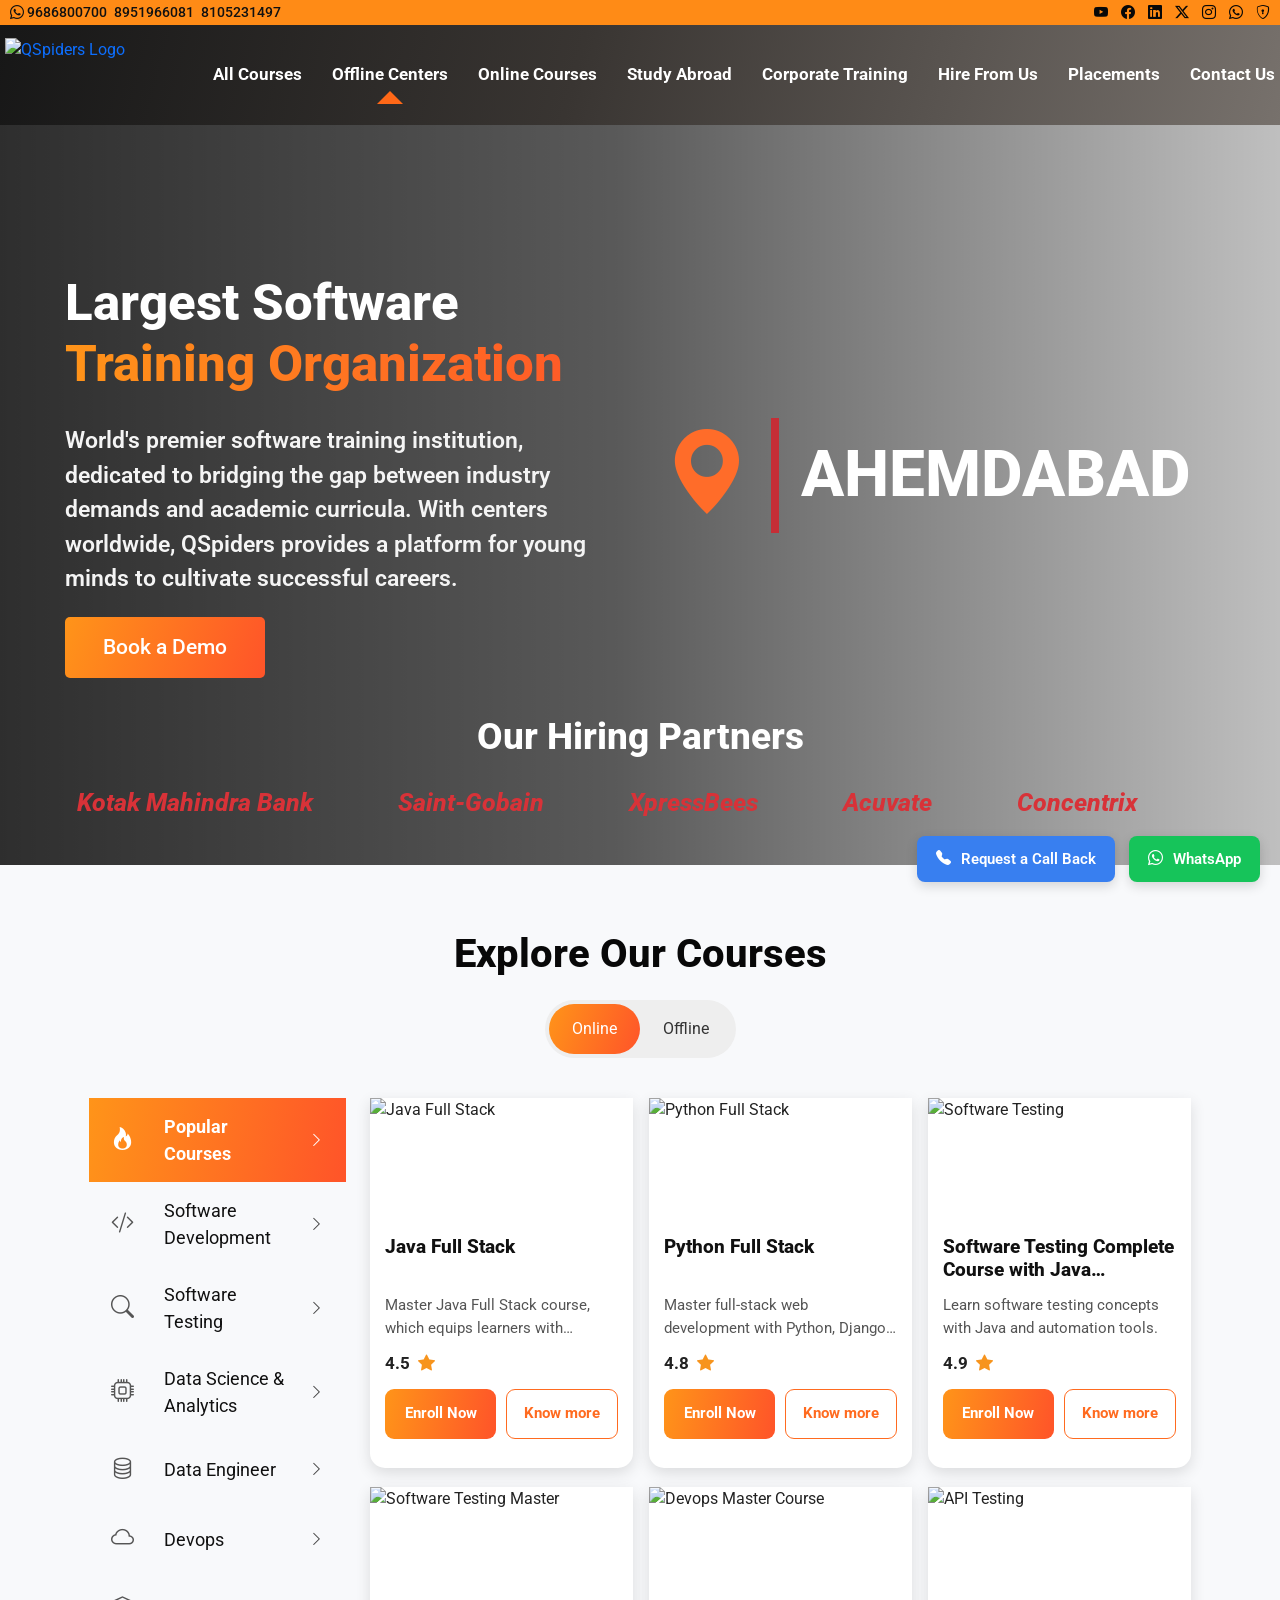
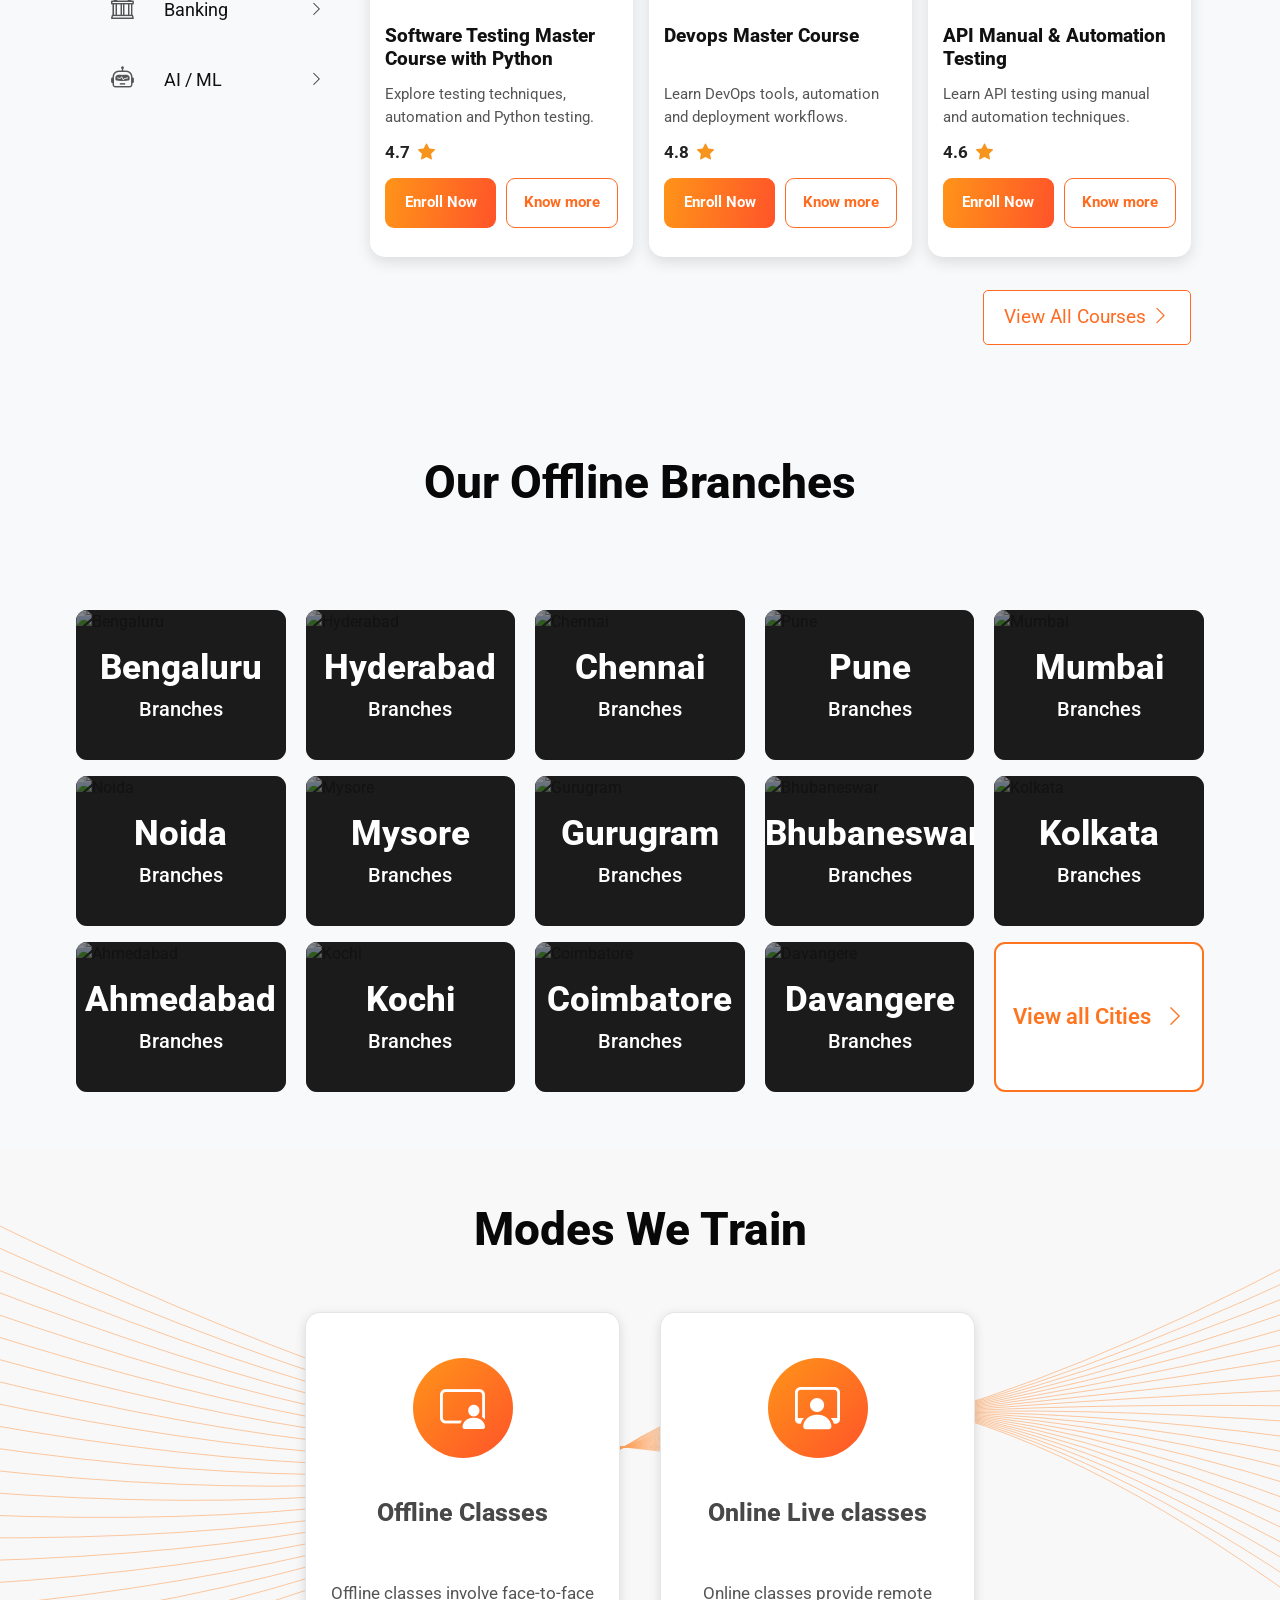
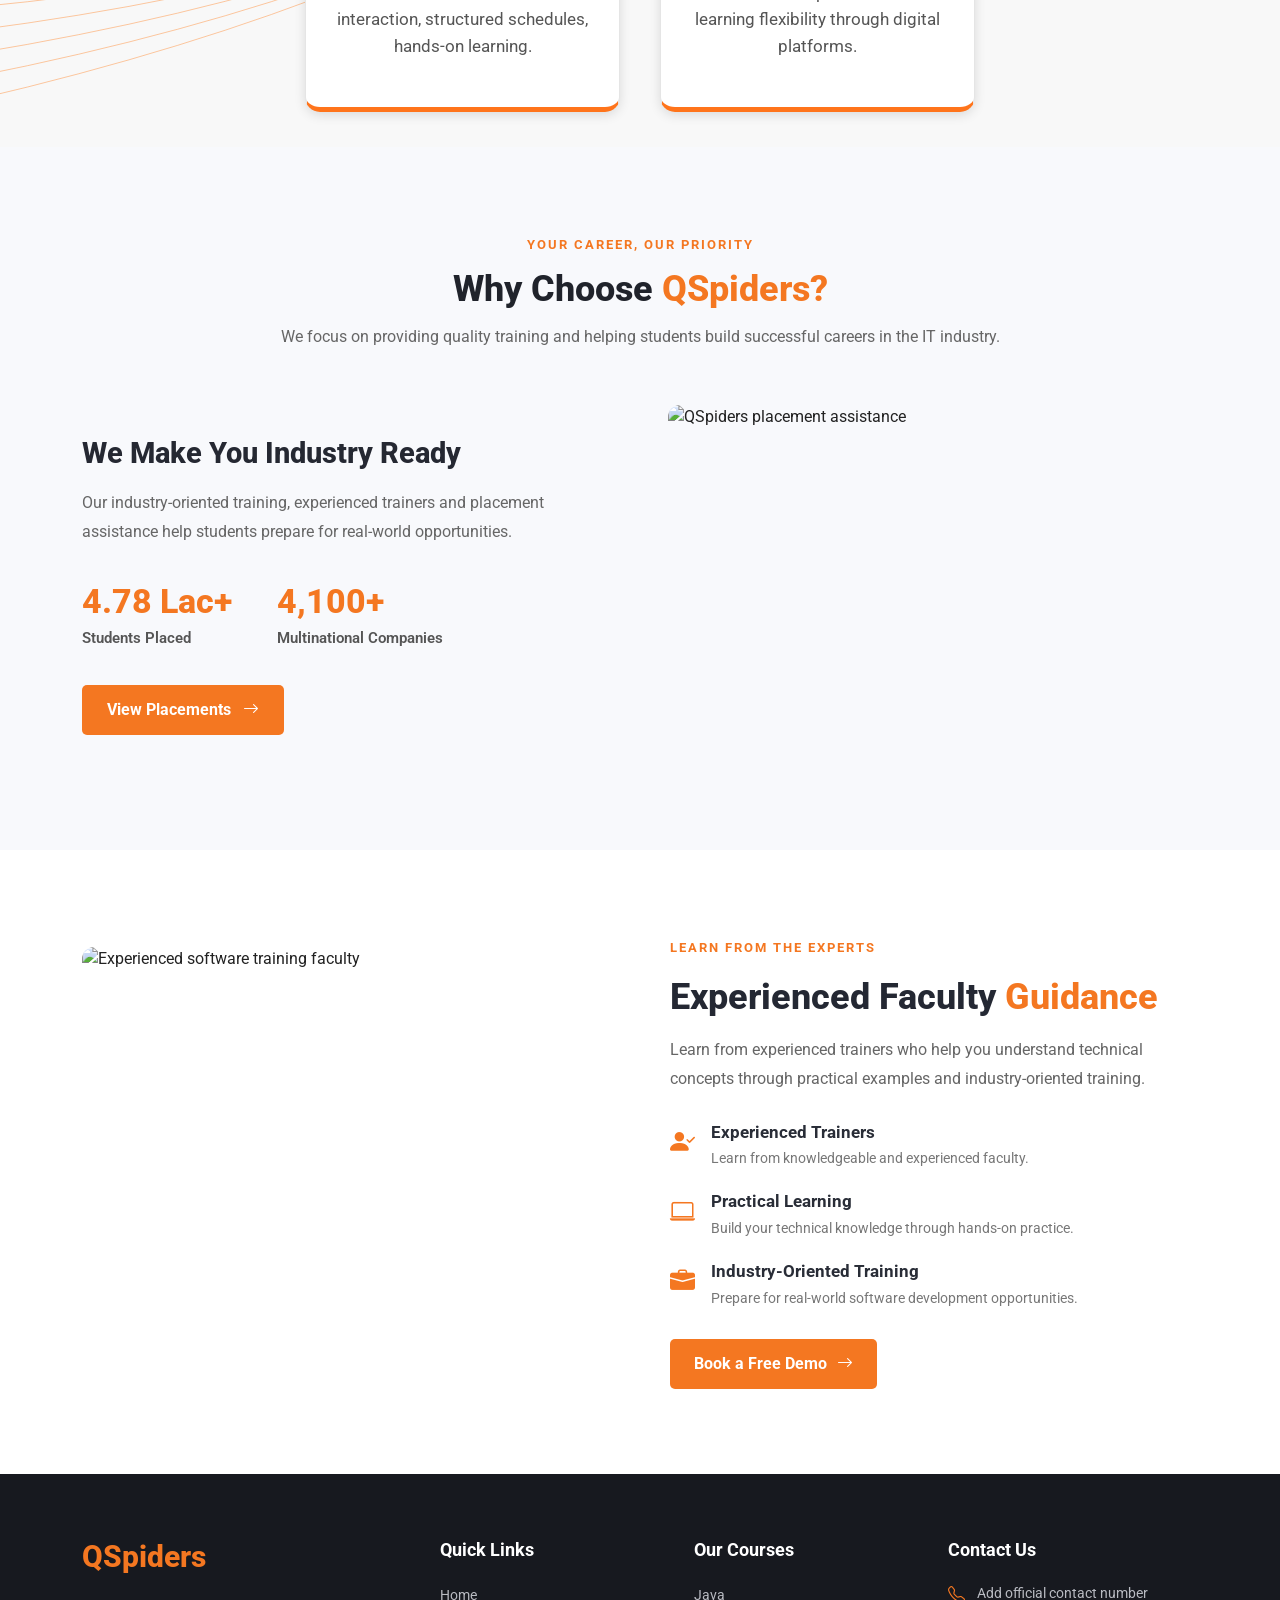
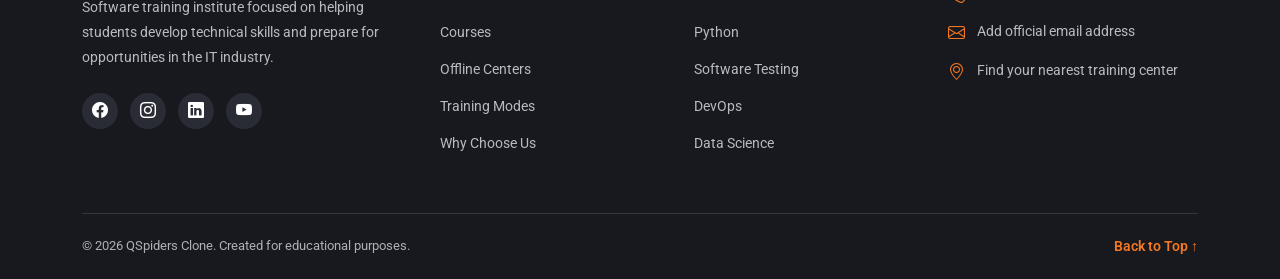
==== index.html @ 2f48044c "initial commit" ====
<!DOCTYPE html>
<html lang="en">

<head>
    <meta charset="UTF-8">
    <meta name="viewport" content="width=device-width, initial-scale=1.0">

    <title>QSpiders - IT Training</title>

    <!-- Bootstrap 5 -->
    <link href="https://cdn.jsdelivr.net/npm/bootstrap@5.3.3/dist/css/bootstrap.min.css"
          rel="stylesheet">

    <!-- Bootstrap Icons -->
    <link href="https://cdn.jsdelivr.net/npm/bootstrap-icons@1.11.3/font/bootstrap-icons.min.css"
          rel="stylesheet">
    
    <!-- Google Font -->
    <link rel="preconnect" href="https://fonts.googleapis.com">
    <link rel="preconnect" href="https://fonts.gstatic.com" crossorigin>
    <link href="https://fonts.googleapis.com/css2?family=Roboto:wght@300;400;500;600;700;800&display=swap"
          rel="stylesheet">

    <!-- Custom CSS -->
    <link rel="stylesheet" href="css/style.css">
    <link rel="stylesheet" href="css/header.css">
    <link rel="stylesheet" href="css/hero.css">
    <link rel="stylesheet" href="css/courses.css">
    <link rel="stylesheet" href="css/branches.css">
    <link rel="stylesheet" href="css/modes.css">
    <link rel="stylesheet" href="css/why-choose.css">
    <link rel="stylesheet" href="css/faculty.css">
    <link rel="stylesheet" href="css/footer.css">
</head>

<body>


<!-- =============== HEADER START =============== -->

<header class="main-header">

    <!-- TOP ORANGE BAR -->
    <div class="top-contact-bar">
        <div class="topbar-inner">

            <!-- Phone Numbers: Left -->
            <div class="contact-links">

                <a href="https://wa.me/919686800700">
                    <i class="bi bi-whatsapp"></i> 9686800700
                </a>

                <a href="https://wa.me/918951966081">
                    8951966081
                </a>

                <a href="https://wa.me/918105231497">
                    8105231497
                </a>

            </div>

            <!-- Social Icons: Right -->
            <div class="social-links">

                <a href="#" aria-label="YouTube"><i class="bi bi-youtube"></i></a>
                <a href="#" aria-label="Facebook"><i class="bi bi-facebook"></i></a>
                <a href="#" aria-label="LinkedIn"><i class="bi bi-linkedin"></i></a>
                <a href="#" aria-label="X"><i class="bi bi-twitter-x"></i></a>
                <a href="#" aria-label="Instagram"><i class="bi bi-instagram"></i></a>
                <a href="#" aria-label="WhatsApp"><i class="bi bi-whatsapp"></i></a>
                <a href="#" aria-label="Security"><i class="bi bi-shield-lock"></i></a>

            </div>

        </div>
    </div>


    <!-- MAIN NAVIGATION -->
    <nav class="main-navigation">

        <div class="nav-inner">

            <!-- Original logo asset -->
            <a href="index.html" class="logo">
                <img src="assets/images/qspiders-logo.png"
                     alt="QSpiders Logo">
            </a>

            <!-- Navigation -->
            <ul class="nav-menu">

                <li><a href="#courses">All Courses</a></li>

                <li class="active">
                    <a href="#offline-centers">Offline Centers</a>
                </li>

                <li><a href="#online-courses">Online Courses</a></li>

                <li><a href="#study-abroad">Study Abroad</a></li>

                <li><a href="#corporate-training">Corporate Training</a></li>

                <li><a href="#hire-from-us">Hire From Us</a></li>

                <li><a href="#placements">Placements</a></li>

                <li><a href="#contact">Contact Us</a></li>

            </ul>

        </div>

    </nav>

</header>

<!-- =============== HEADER END =============== -->


<!-- ================= HERO SECTION START ================= -->

<section class="hero-section">

    <div class="hero-overlay"></div>

    <div class="container-fluid hero-container">

        <div class="row align-items-center hero-content">

            <!-- LEFT SIDE CONTENT -->
            <div class="col-lg-6 hero-text">

                <h1>
                    Largest Software
                    <span>Training Organization</span>
                </h1>

                <p>
                    World's premier software training institution,
                    dedicated to bridging the gap between industry
                    demands and academic curricula. With centers
                    worldwide, QSpiders provides a platform for
                    young minds to cultivate successful careers.
                </p>

                <button class="demo-btn"
                        data-bs-toggle="modal"
                        data-bs-target="#demoModal">
                    Book a Demo
                </button>

            </div>

            <!-- RIGHT SIDE LOCATION TITLE -->
            <div class="col-lg-6 hero-location">

                <div class="location-title">
                    <span class="location-pin">
                        <i class="bi bi-geo-alt-fill"></i>
                    </span>

                    <span class="location-divider"></span>

                    <h2>AHEMDABAD</h2>
                </div>

            </div>

        </div>

        <!-- HIRING PARTNERS -->
        <div class="hiring-partners">

            <h2>Our Hiring Partners</h2>

            <div class="partner-slider">

                <div class="partner-track">

                    <span>Kotak Mahindra Bank</span>
                    <span>Saint-Gobain</span>
                    <span>XpressBees</span>
                    <span>Acuvate</span>
                    <span>Concentrix</span>
                    <span>Epsilon</span>

                    <!-- Duplicate for continuous scrolling -->
                    <span>Kotak Mahindra Bank</span>
                    <span>Saint-Gobain</span>
                    <span>XpressBees</span>
                    <span>Acuvate</span>
                    <span>Concentrix</span>
                    <span>Epsilon</span>

                </div>

            </div>

        </div>

    </div>

</section>

<!-- ================= HERO SECTION END ================= -->

<!-- ======================================
     EXPLORE OUR COURSES SECTION
====================================== -->

<section class="courses-section" id="courses">

    <div class="container-fluid">

        <!-- SECTION HEADING -->

        <div class="courses-heading">
            <h2>Explore Our Courses</h2>

            <!-- ONLINE / OFFLINE TOGGLE -->

            <div class="course-toggle">

                <button class="toggle-btn active"
                        data-mode="online">
                    Online
                </button>

                <button class="toggle-btn"
                        data-mode="offline">
                    Offline
                </button>

            </div>
        </div>


        <!-- COURSE CONTENT -->

        <div class="row course-layout">

            <!-- LEFT CATEGORY SIDEBAR -->

            <div class="col-lg-3 col-md-4">

                <div class="course-sidebar">

                    <button class="category-btn active"
                            data-category="popular">
                        <i class="bi bi-fire"></i>
                        <span>Popular Courses</span>
                        <i class="bi bi-chevron-right"></i>
                    </button>

                    <button class="category-btn"
                            data-category="development">
                        <i class="bi bi-code-slash"></i>
                        <span>Software Development</span>
                        <i class="bi bi-chevron-right"></i>
                    </button>

                    <button class="category-btn"
                            data-category="testing">
                        <i class="bi bi-search"></i>
                        <span>Software Testing</span>
                        <i class="bi bi-chevron-right"></i>
                    </button>

                    <button class="category-btn"
                            data-category="data">
                        <i class="bi bi-cpu"></i>
                        <span>Data Science & Analytics</span>
                        <i class="bi bi-chevron-right"></i>
                    </button>

                    <button class="category-btn"
                            data-category="engineering">
                        <i class="bi bi-database"></i>
                        <span>Data Engineer</span>
                        <i class="bi bi-chevron-right"></i>
                    </button>

                    <button class="category-btn"
                            data-category="devops">
                        <i class="bi bi-cloud"></i>
                        <span>Devops</span>
                        <i class="bi bi-chevron-right"></i>
                    </button>

                    <button class="category-btn"
                            data-category="banking">
                        <i class="bi bi-bank"></i>
                        <span>Banking</span>
                        <i class="bi bi-chevron-right"></i>
                    </button>

                    <button class="category-btn"
                            data-category="ai">
                        <i class="bi bi-robot"></i>
                        <span>AI / ML</span>
                        <i class="bi bi-chevron-right"></i>
                    </button>

                </div>

            </div>


            <!-- RIGHT COURSE CARDS -->

            <div class="col-lg-9 col-md-8">

                <div class="row g-3" id="courseContainer">


                    <!-- COURSE 1 -->

                    <div class="col-xl-4 col-md-6 course-item"
                         data-category="popular development">

                        <div class="course-card">

                            <img src="assets/images/courses/java.jpg"
                                 alt="Java Full Stack">

                            <div class="course-card-body">

                                <h5>Java Full Stack</h5>

                                <p>
                                    Master Java Full Stack course,
                                    which equips learners with
                                    essential development skills.
                                </p>

                                <div class="course-rating">
                                    4.5 <i class="bi bi-star-fill"></i>
                                </div>

                                <div class="course-actions">

                                    <button class="enroll-btn"
                                            data-course="Java Full Stack">
                                        Enroll Now
                                    </button>

                                    <button class="know-btn"
                                            data-course="Java Full Stack">
                                        Know more
                                    </button>

                                </div>

                            </div>

                        </div>

                    </div>


                    <!-- COURSE 2 -->

                    <div class="col-xl-4 col-md-6 course-item"
                         data-category="popular development data">

                        <div class="course-card">

                            <img src="assets/images/courses/python.jpg"
                                 alt="Python Full Stack">

                            <div class="course-card-body">

                                <h5>Python Full Stack</h5>

                                <p>
                                    Master full-stack web development
                                    with Python, Django and modern tools.
                                </p>

                                <div class="course-rating">
                                    4.8 <i class="bi bi-star-fill"></i>
                                </div>

                                <div class="course-actions">

                                    <button class="enroll-btn"
                                            data-course="Python Full Stack">
                                        Enroll Now
                                    </button>

                                    <button class="know-btn"
                                            data-course="Python Full Stack">
                                        Know more
                                    </button>

                                </div>

                            </div>

                        </div>

                    </div>


                    <!-- COURSE 3 -->

                    <div class="col-xl-4 col-md-6 course-item"
                         data-category="popular testing">

                        <div class="course-card">

                            <img src="assets/images/courses/testing.jpg"
                                 alt="Software Testing">

                            <div class="course-card-body">

                                <h5>Software Testing Complete Course with Java Selenium</h5>

                                <p>
                                    Learn software testing concepts
                                    with Java and automation tools.
                                </p>

                                <div class="course-rating">
                                    4.9 <i class="bi bi-star-fill"></i>
                                </div>

                                <div class="course-actions">

                                    <button class="enroll-btn"
                                            data-course="Software Testing">
                                        Enroll Now
                                    </button>

                                    <button class="know-btn"
                                            data-course="Software Testing">
                                        Know more
                                    </button>

                                </div>

                                <div class="no-courses" id="noCourses">
                                No courses available in this category yet.
                                </div>

                            </div>

                        </div>

                    </div>


                    <!-- COURSE 4 -->

                    <div class="col-xl-4 col-md-6 course-item"
                         data-category="popular testing">

                        <div class="course-card">

                            <img src="assets/images/courses/testing-python.jpg"
                                 alt="Software Testing Master">

                            <div class="course-card-body">

                                <h5>Software Testing Master Course with Python</h5>

                                <p>
                                    Explore testing techniques,
                                    automation and Python testing.
                                </p>

                                <div class="course-rating">
                                    4.7 <i class="bi bi-star-fill"></i>
                                </div>

                                <div class="course-actions">

                                    <button class="enroll-btn"
                                            data-course="Software Testing Master">
                                        Enroll Now
                                    </button>

                                    <button class="know-btn"
                                            data-course="Software Testing Master">
                                        Know more
                                    </button>

                                </div>

                            </div>

                        </div>

                    </div>


                    <!-- COURSE 5 -->

                    <div class="col-xl-4 col-md-6 course-item"
                         data-category="popular devops engineering">

                        <div class="course-card">

                            <img src="assets/images/courses/devops.jpg"
                                 alt="Devops Master Course">

                            <div class="course-card-body">

                                <h5>Devops Master Course</h5>

                                <p>
                                    Learn DevOps tools, automation
                                    and deployment workflows.
                                </p>

                                <div class="course-rating">
                                    4.8 <i class="bi bi-star-fill"></i>
                                </div>

                                <div class="course-actions">

                                    <button class="enroll-btn"
                                            data-course="Devops Master Course">
                                        Enroll Now
                                    </button>

                                    <button class="know-btn"
                                            data-course="Devops Master Course">
                                        Know more
                                    </button>

                                </div>

                            </div>

                        </div>

                    </div>


                    <!-- COURSE 6 -->

                    <div class="col-xl-4 col-md-6 course-item"
                         data-category="popular testing development">

                        <div class="course-card">

                            <img src="assets/images/courses/api-testing.jpg"
                                 alt="API Testing">

                            <div class="course-card-body">

                                <h5>API Manual & Automation Testing</h5>

                                <p>
                                    Learn API testing using manual
                                    and automation techniques.
                                </p>

                                <div class="course-rating">
                                    4.6 <i class="bi bi-star-fill"></i>
                                </div>

                                <div class="course-actions">

                                    <button class="enroll-btn"
                                            data-course="API Testing">
                                        Enroll Now
                                    </button>

                                    <button class="know-btn"
                                            data-course="API Testing">
                                        Know more
                                    </button>

                                </div>

                            </div>

                        </div>

                    </div>


                </div>

            </div>

        </div>


        <!-- VIEW ALL COURSES -->

        <div class="view-courses">

            <button id="viewAllCourses">
                View All Courses
                <i class="bi bi-chevron-right"></i>
            </button>

        </div>

    </div>

</section>

<!-- COURSE DETAILS MODAL -->

<div class="modal fade" id="courseDetailsModal"
     tabindex="-1" aria-hidden="true">

    <div class="modal-dialog modal-dialog-centered">

        <div class="modal-content">

            <div class="modal-header">

                <h5 class="modal-title" id="courseModalTitle">
                    Course Details
                </h5>

                <button type="button" class="btn-close"
                        data-bs-dismiss="modal">
                </button>

            </div>

            <div class="modal-body">

                <p id="courseModalDescription"></p>

                <button class="enroll-btn w-100"
                        id="modalEnrollBtn">
                    Enroll Now
                </button>

            </div>

        </div>

    </div>

</div>


<!-- ======================================
     PHASE 4 - OFFLINE BRANCHES
====================================== -->

<section class="branches-section" id="branches">

    <div class="container-fluid">

        <!-- SECTION TITLE -->

        <div class="branches-heading">
            <h2>Our Offline Branches</h2>
        </div>


        <!-- CITY CARDS -->

        <div class="branches-grid" id="branchesGrid">


            <!-- BENGALURU -->

            <div class="branch-card">
                <img src="assets/images/cities/bengaluru.jpg"
                     alt="Bengaluru">
                <div class="branch-overlay">
                    <h3>Bengaluru</h3>
                    <p>Branches</p>
                </div>
            </div>


            <!-- HYDERABAD -->

            <div class="branch-card">
                <img src="assets/images/cities/hyderabad.jpg"
                     alt="Hyderabad">
                <div class="branch-overlay">
                    <h3>Hyderabad</h3>
                    <p>Branches</p>
                </div>
            </div>


            <!-- CHENNAI -->

            <div class="branch-card">
                <img src="assets/images/cities/chennai.jpg"
                     alt="Chennai">
                <div class="branch-overlay">
                    <h3>Chennai</h3>
                    <p>Branches</p>
                </div>
            </div>


            <!-- PUNE -->

            <div class="branch-card">
                <img src="assets/images/cities/pune.jpg"
                     alt="Pune">
                <div class="branch-overlay">
                    <h3>Pune</h3>
                    <p>Branches</p>
                </div>
            </div>


            <!-- MUMBAI -->

            <div class="branch-card">
                <img src="assets/images/cities/mumbai.jpg"
                     alt="Mumbai">
                <div class="branch-overlay">
                    <h3>Mumbai</h3>
                    <p>Branches</p>
                </div>
            </div>


            <!-- NOIDA -->

            <div class="branch-card">
                <img src="assets/images/cities/noida.jpg"
                     alt="Noida">
                <div class="branch-overlay">
                    <h3>Noida</h3>
                    <p>Branches</p>
                </div>
            </div>


            <!-- MYSORE -->

            <div class="branch-card">
                <img src="assets/images/cities/mysore.jpg"
                     alt="Mysore">
                <div class="branch-overlay">
                    <h3>Mysore</h3>
                    <p>Branches</p>
                </div>
            </div>


            <!-- GURUGRAM -->

            <div class="branch-card">
                <img src="assets/images/cities/gurugram.jpg"
                     alt="Gurugram">
                <div class="branch-overlay">
                    <h3>Gurugram</h3>
                    <p>Branches</p>
                </div>
            </div>


            <!-- BHUBANESWAR -->

            <div class="branch-card">
                <img src="assets/images/cities/bhubaneswar.jpg"
                     alt="Bhubaneswar">
                <div class="branch-overlay">
                    <h3>Bhubaneswar</h3>
                    <p>Branches</p>
                </div>
            </div>


            <!-- KOLKATA -->

            <div class="branch-card">
                <img src="assets/images/cities/kolkata.jpg"
                     alt="Kolkata">
                <div class="branch-overlay">
                    <h3>Kolkata</h3>
                    <p>Branches</p>
                </div>
            </div>


            <!-- AHMEDABAD -->

            <div class="branch-card">
                <img src="assets/images/cities/ahmedabad.jpg"
                     alt="Ahmedabad">
                <div class="branch-overlay">
                    <h3>Ahmedabad</h3>
                    <p>Branches</p>
                </div>
            </div>


            <!-- KOCHI -->

            <div class="branch-card">
                <img src="assets/images/cities/kochi.jpg"
                     alt="Kochi">
                <div class="branch-overlay">
                    <h3>Kochi</h3>
                    <p>Branches</p>
                </div>
            </div>


            <!-- COIMBATORE -->

            <div class="branch-card">
                <img src="assets/images/cities/coimbatore.jpg"
                     alt="Coimbatore">
                <div class="branch-overlay">
                    <h3>Coimbatore</h3>
                    <p>Branches</p>
                </div>
            </div>


            <!-- DAVANGERE -->

            <div class="branch-card">
                <img src="assets/images/cities/davangere.jpg"
                     alt="Davangere">
                <div class="branch-overlay">
                    <h3>Davangere</h3>
                    <p>Branches</p>
                </div>
            </div>


            <!-- VIEW ALL CITIES -->

            <div class="view-city-card" id="viewCities">

                <span>
                    View all Cities
                    <i class="bi bi-chevron-right"></i>
                </span>

            </div>


        </div>

    </div>

</section>

<!-- CITY DIRECTORY MODAL -->

<div class="modal fade" id="cityModal" tabindex="-1"
     aria-hidden="true">

    <div class="modal-dialog modal-dialog-centered">

        <div class="modal-content">

            <div class="modal-header">

                <h5 class="modal-title" id="cityModalTitle">
                    Offline Branches
                </h5>

                <button type="button" class="btn-close"
                        data-bs-dismiss="modal">
                </button>

            </div>

            <div class="modal-body">

                <p id="cityModalDescription">
                    Explore our offline training branches.
                </p>

                <p class="text-muted small">
                    Contact our team for branch addresses,
                    available courses and batch timings.
                </p>

                <button class="btn btn-warning text-white w-100"
                        data-bs-dismiss="modal">
                    Close
                </button>

            </div>

        </div>

    </div>

</div>


<!-- ======================================
     PHASE 5 - MODES WE TRAIN
====================================== -->

<section class="modes-section" id="training-modes">

    <!-- DECORATIVE WAVE BACKGROUND -->

    <div class="modes-wave"></div>

    <div class="container">

        <!-- SECTION HEADING -->

        <div class="modes-heading">
            <h2>Modes We Train</h2>
        </div>


        <!-- TRAINING MODE CARDS -->

        <div class="modes-container">


            <!-- OFFLINE CLASSES -->

            <div class="mode-card">

                <div class="mode-icon">

                    <i class="bi bi-person-video3"></i>

                </div>

                <h3>Offline Classes</h3>

                <p>
                    Offline classes involve face-to-face
                    interaction, structured schedules,
                    hands-on learning.
                </p>

            </div>


            <!-- ONLINE LIVE CLASSES -->

            <div class="mode-card">

                <div class="mode-icon">

                    <i class="bi bi-person-workspace"></i>

                </div>

                <h3>Online Live classes</h3>

                <p>
                    Online classes provide remote learning
                    flexibility through digital platforms.
                </p>

            </div>


        </div>

    </div>

</section>


<!-- PHASE 6: WHY CHOOSE QSPIDERS -->
<section class="why-choose-section" id="why-choose">

    <div class="container">

        <div class="why-choose-heading">
            <span class="section-subtitle">YOUR CAREER, OUR PRIORITY</span>
            <h2>Why Choose <span>QSpiders?</span></h2>
            <p>
                We focus on providing quality training and helping students
                build successful careers in the IT industry.
            </p>
        </div>

        <div class="why-choose-content">

            <!-- Left Side: Placement Information -->
            <div class="placement-info">

                <h3>We Make You Industry Ready</h3>

                <p>
                    Our industry-oriented training, experienced trainers
                    and placement assistance help students prepare for
                    real-world opportunities.
                </p>

                <div class="placement-stats">

                    <div class="stat-box">
                        <h2>4.78 Lac+</h2>
                        <p>Students Placed</p>
                    </div>

                    <div class="stat-box">
                        <h2>4,100+</h2>
                        <p>Multinational Companies</p>
                    </div>

                </div>

                <a href="#placements" class="placement-btn">
                    View Placements
                    <i class="bi bi-arrow-right"></i>
                </a>

            </div>

            <!-- Right Side: Image -->
            <div class="placement-image">
                <img
                    src="assets/images/placement-assistance.jpg"
                    alt="QSpiders placement assistance"
                >
            </div>

        </div>

    </div>

</section>


<!-- PHASE 7: EXPERIENCED FACULTY GUIDANCE -->
<section class="faculty-section" id="faculty">

    <div class="container">

        <div class="faculty-content">

            <div class="faculty-image">
                <img
                    src="assets/images/experienced-faculty.jpg"
                    alt="Experienced software training faculty"
                >
            </div>

            <div class="faculty-info">

                <span class="faculty-subtitle">
                    LEARN FROM THE EXPERTS
                </span>

                <h2>
                    Experienced Faculty
                    <span>Guidance</span>
                </h2>

                <p>
                    Learn from experienced trainers who help you
                    understand technical concepts through practical
                    examples and industry-oriented training.
                </p>

                <div class="faculty-features">

                    <div class="faculty-feature">
                        <i class="bi bi-person-check-fill"></i>
                        <div>
                            <h4>Experienced Trainers</h4>
                            <p>Learn from knowledgeable and experienced faculty.</p>
                        </div>
                    </div>

                    <div class="faculty-feature">
                        <i class="bi bi-laptop"></i>
                        <div>
                            <h4>Practical Learning</h4>
                            <p>Build your technical knowledge through hands-on practice.</p>
                        </div>
                    </div>

                    <div class="faculty-feature">
                        <i class="bi bi-briefcase-fill"></i>
                        <div>
                            <h4>Industry-Oriented Training</h4>
                            <p>Prepare for real-world software development opportunities.</p>
                        </div>
                    </div>

                </div>

                <a href="#demoModal"
                   class="faculty-btn"
                   data-bs-toggle="modal">
                    Book a Free Demo
                    <i class="bi bi-arrow-right"></i>
                </a>

            </div>

        </div>

    </div>

</section>



<!-- FLOATING CONTACT BUTTONS -->

<div class="floating-contact">

    <button class="callback-btn"
            data-bs-toggle="modal"
            data-bs-target="#demoModal">

        <i class="bi bi-telephone-fill"></i>
        Request a Call Back

    </button>

    <a href="https://wa.me/919686800700"
       target="_blank"
       class="whatsapp-btn">

        <i class="bi bi-whatsapp"></i>
        WhatsApp

    </a>

</div>

<!-- DEMO MODAL -->

<div class="modal fade" id="demoModal" tabindex="-1"
     aria-labelledby="demoModalLabel" aria-hidden="true">

    <div class="modal-dialog modal-dialog-centered">

        <div class="modal-content">

            <div class="modal-header">
                <h5 class="modal-title" id="demoModalLabel">
                    Book a Demo
                </h5>

                <button type="button" class="btn-close"
                        data-bs-dismiss="modal"></button>
            </div>

            <div class="modal-body">

                <form id="demoForm">

                    <input type="text"
                           class="form-control mb-3"
                           placeholder="Enter your name"
                           required>

                    <input type="tel"
                           class="form-control mb-3"
                           placeholder="Enter mobile number"
                           pattern="[6-9][0-9]{9}"
                           required>

                    <input type="email"
                           class="form-control mb-3"
                           placeholder="Enter email address"
                           required>

                    <select class="form-select mb-3" required>
                        <option value="">Select a course</option>
                        <option>Java Full Stack</option>
                        <option>Python Full Stack</option>
                        <option>Software Testing</option>
                        <option>Data Science</option>
                    </select>

                    <button type="submit" class="demo-submit">
                        Submit
                    </button>

                </form>

                <p id="demoMessage" class="mt-3"></p>

            </div>

        </div>

    </div>

</div>


<!-- PHASE 8: FOOTER -->
<footer class="site-footer">

    <div class="container">

        <div class="footer-main">

            <!-- About -->
            <div class="footer-column footer-about">
                <h3>QSpiders</h3>
                <p>
                    Software training institute focused on helping
                    students develop technical skills and prepare
                    for opportunities in the IT industry.
                </p>

                <div class="footer-social">
                    <a href="#" aria-label="Facebook"><i class="bi bi-facebook"></i></a>
                    <a href="#" aria-label="Instagram"><i class="bi bi-instagram"></i></a>
                    <a href="#" aria-label="LinkedIn"><i class="bi bi-linkedin"></i></a>
                    <a href="#" aria-label="YouTube"><i class="bi bi-youtube"></i></a>
                </div>
            </div>

            <!-- Quick Links -->
            <div class="footer-column">
                <h4>Quick Links</h4>
                <ul>
                    <li><a href="#home">Home</a></li>
                    <li><a href="#courses">Courses</a></li>
                    <li><a href="#branches">Offline Centers</a></li>
                    <li><a href="#training-modes">Training Modes</a></li>
                    <li><a href="#why-choose">Why Choose Us</a></li>
                </ul>
            </div>

            <!-- Courses -->
            <div class="footer-column">
                <h4>Our Courses</h4>
                <ul>
                    <li><a href="#courses">Java</a></li>
                    <li><a href="#courses">Python</a></li>
                    <li><a href="#courses">Software Testing</a></li>
                    <li><a href="#courses">DevOps</a></li>
                    <li><a href="#courses">Data Science</a></li>
                </ul>
            </div>

            <!-- Contact -->
            <div class="footer-column">
                <h4>Contact Us</h4>
                <ul class="footer-contact">
                    <li>
                        <i class="bi bi-telephone"></i>
                        <span>Add official contact number</span>
                    </li>
                    <li>
                        <i class="bi bi-envelope"></i>
                        <span>Add official email address</span>
                    </li>
                    <li>
                        <i class="bi bi-geo-alt"></i>
                        <span>Find your nearest training center</span>
                    </li>
                </ul>
            </div>

        </div>

        <div class="footer-bottom">
            <p>© 2026 QSpiders Clone. Created for educational purposes.</p>
            <a href="#home">Back to Top ↑</a>
        </div>

    </div>

</footer>


    <!-- Bootstrap JavaScript -->
    <script src="https://cdn.jsdelivr.net/npm/bootstrap@5.3.3/dist/js/bootstrap.bundle.min.js"></script>

    <!-- Custom JavaScript -->
    <script src="js/script.js"></script>

</body>
</html>
---- css/style.css ----
* {
    margin: 0;
    padding: 0;
    box-sizing: border-box;
}

html {
    scroll-behavior: smooth;
}

body {
    font-family: 'Roboto', sans-serif;
    background: #ffffff;
    color: #222222;
}

a {
    text-decoration: none;
}

button {
    font-family: inherit;
}
---- css/header.css ----
/* ===============================
   MAIN HEADER
================================ */

.main-header {
    width: 100%;
    position: relative;
    z-index: 1000;
}

/* ===============================
   TOP ORANGE BAR
================================ */

.top-contact-bar {
    width: 100%;
    height: 25px;
    background: #ff8b16;
}

.topbar-inner {
    height: 100%;
    display: flex;
    justify-content: space-between;
    align-items: center;
    padding: 0 10px;
}

/* PHONE NUMBERS */

.contact-links {
    display: flex;
    align-items: center;
    gap: 7px;
}

.contact-links a {
    color: #111;
    font-size: 14px;
    font-weight: 500;
    text-decoration: none;
    white-space: nowrap;
}

.contact-links i {
    font-size: 14px;
}

/* SOCIAL ICONS */

.social-links {
    display: flex;
    align-items: center;
    gap: 13px;
}

.social-links a {
    color: #080808;
    font-size: 14px;
    display: flex;
    align-items: center;
    transition: 0.2s;
}

.social-links a:hover {
    transform: translateY(-2px);
    color: #ffffff;
}

/* ===============================
   MAIN NAVIGATION
================================ */

.main-navigation {
    width: 100%;
    min-height: 100px;

    background:
        linear-gradient(
            105deg,
            #171717 0%,
            #393532 45%,
            #77716c 100%
        );

    display: flex;
    align-items: center;
}

.nav-inner {
    width: 100%;
    min-height: 100px;

    display: flex;
    align-items: center;
    justify-content: space-between;

    padding: 0 5px;
}

/* LOGO */

.logo {
    display: flex;
    align-items: center;
    flex-shrink: 0;
}

.logo img {
    width: 125px;
    height: 75px;
    object-fit: contain;
}

/* NAVIGATION MENU */

.nav-menu {
    display: flex;
    align-items: center;
    justify-content: flex-end;

    list-style: none;
    margin: 0;
    padding: 0;

    gap: 30px;
}

.nav-menu li {
    position: relative;
}

.nav-menu li a {
    color: #ffffff;
    font-size: 17px;
    font-weight: 700;

    white-space: nowrap;
    text-decoration: none;

    display: block;
    padding: 15px 0;

    transition: color 0.3s ease;
}

.nav-menu li a:hover {
    color: #ff8b16;
}

/* ACTIVE MENU TRIANGLE */

.nav-menu li.active::after {
    content: "";

    position: absolute;
    bottom: -1px;
    left: 50%;

    transform: translateX(-50%);

    width: 0;
    height: 0;

    border-left: 13px solid transparent;
    border-right: 13px solid transparent;
    border-bottom: 13px solid #ff6817;
}

/* ===============================
   RESPONSIVE
================================ */

@media (max-width: 1200px) {

    .nav-inner {
        flex-direction: column;
        padding: 10px;
    }

    .nav-menu {
        justify-content: center;
        flex-wrap: wrap;
        gap: 8px 20px;
    }

    .main-navigation {
        padding: 10px 0;
    }

}

@media (max-width: 576px) {

    .top-contact-bar {
        height: auto;
        padding: 7px 0;
    }

    .topbar-inner {
        flex-direction: column;
        gap: 7px;
    }

    .contact-links {
        flex-wrap: wrap;
        justify-content: center;
        gap: 8px;
    }

    .contact-links a {
        font-size: 11px;
    }

    .social-links {
        gap: 14px;
    }

    .nav-menu {
        flex-direction: column;
        gap: 0;
    }

    .nav-menu li a {
        font-size: 14px;
    }

}
---- css/hero.css ----
/* ===================================
   HERO SECTION
=================================== */

.hero-section {
    width: 100%;
    min-height: 740px;
    position: relative;
    overflow: hidden;

    background-image: url("../assets/images/hero-bg.jpg");
    background-size: cover;
    background-position: center;
    background-repeat: no-repeat;

    color: #ffffff;
}

/* DARK IMAGE OVERLAY */

.hero-overlay {
    position: absolute;
    inset: 0;

    background: linear-gradient(
        90deg,
        rgba(0, 0, 0, 0.82) 0%,
        rgba(0, 0, 0, 0.65) 48%,
        rgba(0, 0, 0, 0.25) 100%
    );

    z-index: 1;
}

.hero-container {
    position: relative;
    z-index: 2;
    padding: 125px 6% 30px;
}

/* HERO CONTENT */

.hero-content {
    min-height: 450px;
}

/* LEFT TEXT */

.hero-text {
    padding-left: 0;
}

.hero-text h1 {
    font-size: clamp(42px, 4vw, 68px);
    font-weight: 800;
    line-height: 1.2;
    margin-bottom: 30px;
    color: #ffffff;
}

.hero-text h1 span {
    display: block;

    background: linear-gradient(
        90deg,
        #ff9419,
        #ff5429
    );

    -webkit-background-clip: text;
    -webkit-text-fill-color: transparent;
}

.hero-text p {
    max-width: 870px;
    font-size: 23px;
    font-weight: 600;
    line-height: 1.5;
    color: #f4f4f4;
    margin-bottom: 20px;
}

/* BOOK DEMO BUTTON */

.demo-btn {
    background: linear-gradient(
        110deg,
        #ff9419,
        #ff5429
    );

    color: #ffffff;
    border: none;
    border-radius: 5px;

    padding: 15px 38px;
    font-size: 21px;
    font-weight: 500;

    cursor: pointer;
    transition: 0.3s;
}

.demo-btn:hover {
    transform: translateY(-3px);
    box-shadow: 0 5px 18px rgba(255, 100, 30, 0.35);
}

/* LOCATION TITLE */

.hero-location {
    display: flex;
    justify-content: center;
    align-items: center;
}

.location-title {
    display: flex;
    align-items: center;
    gap: 22px;
}

.location-title h2 {
    font-size: clamp(36px, 5vw, 90px);
    font-weight: 800;
    color: #ffffff;
    white-space: nowrap;
    margin: 0;
}

.location-pin {
    color: #ff6c29;
    font-size: 85px;
}

.location-divider {
    width: 8px;
    height: 115px;
    background: #c52e36;
}

/* ===================================
   HIRING PARTNERS
=================================== */

.hiring-partners {
    width: 100%;
    margin-top: 15px;
    text-align: center;
}

.hiring-partners h2 {
    font-size: 37px;
    font-weight: 800;
    color: #ffffff;
    margin-bottom: 25px;
}

.partner-slider {
    width: 100%;
    overflow: hidden;
}

.partner-track {
    display: flex;
    align-items: center;
    justify-content: space-around;
    width: max-content;
    gap: 85px;

    animation: partnerMove 28s linear infinite;
}

.partner-track span {
    color: #d83238;
    font-size: 25px;
    font-weight: 800;
    font-style: italic;
    white-space: nowrap;
}

.partner-slider:hover .partner-track {
    animation-play-state: paused;
}

@keyframes partnerMove {
    from {
        transform: translateX(0);
    }

    to {
        transform: translateX(-50%);
    }
}

/* ===================================
   DEMO MODAL
=================================== */

#demoModal .modal-content {
    border-radius: 12px;
    border: none;
}

#demoModal .modal-title {
    font-weight: 800;
}

.demo-submit {
    width: 100%;
    border: none;
    border-radius: 5px;
    padding: 12px;
    color: white;
    font-size: 16px;
    font-weight: 700;
    background: linear-gradient(90deg, #ff9419, #ff5429);
}

#demoMessage {
    font-weight: 600;
    text-align: center;
}

/* ===================================
   MOBILE RESPONSIVE
=================================== */

@media (max-width: 991px) {

    .hero-section {
        min-height: auto;
    }

    .hero-container {
        padding: 70px 25px 30px;
    }

    .hero-content {
        min-height: auto;
        text-align: center;
    }

    .hero-text p {
        font-size: 18px;
        margin-left: auto;
        margin-right: auto;
    }

    .hero-location {
        margin-top: 55px;
    }

    .location-title {
        gap: 12px;
    }

    .location-title h2 {
        font-size: 40px;
    }

    .location-pin {
        font-size: 45px;
    }

    .location-divider {
        height: 60px;
    }

    .hiring-partners {
        margin-top: 70px;
    }

    .hiring-partners h2 {
        font-size: 27px;
    }

    .partner-track {
        gap: 45px;
    }

    .partner-track span {
        font-size: 20px;
    }

}

@media (max-width: 576px) {

    .hero-container {
        padding: 55px 18px 30px;
    }

    .hero-text h1 {
        font-size: 39px;
    }

    .hero-text p {
        font-size: 16px;
    }

    .demo-btn {
        font-size: 17px;
        padding: 12px 28px;
    }

    .location-title h2 {
        font-size: 29px;
    }

    .location-pin {
        font-size: 35px;
    }

    .location-divider {
        height: 45px;
        width: 5px;
    }

    .hiring-partners h2 {
        font-size: 23px;
    }

}


/* FLOATING CONTACT BUTTONS */

.floating-contact {
    position: fixed;
    right: 20px;
    bottom: 18px;
    z-index: 1050;

    display: flex;
    align-items: center;
    gap: 14px;
}

.callback-btn,
.whatsapp-btn {
    display: flex;
    align-items: center;
    justify-content: center;
    gap: 10px;

    padding: 12px 19px;
    border: none;
    border-radius: 8px;

    color: #ffffff;
    font-size: 15px;
    font-weight: 600;
    text-decoration: none;

    box-shadow: 0 4px 12px rgba(0,0,0,0.15);
    transition: 0.3s;
}

.callback-btn {
    background: #387ff0;
}

.whatsapp-btn {
    background: #16c45a;
}

.callback-btn:hover,
.whatsapp-btn:hover {
    color: white;
    transform: translateY(-3px);
}

@media (max-width: 576px) {

    .floating-contact {
        right: 10px;
        bottom: 10px;
        gap: 7px;
    }

    .callback-btn,
    .whatsapp-btn {
        padding: 10px 12px;
        font-size: 12px;
    }

}
---- css/courses.css ----
/* ======================================
    EXPLORE COURSES SECTION
====================================== */

.courses-section {
    width: 100%;
    background: #f8f9fb;
    padding: 65px 6% 45px;
}

/* SECTION HEADING */

.courses-heading {
    text-align: center;
    margin-bottom: 40px;
}

.courses-heading h2 {
    font-size: 40px;
    font-weight: 800;
    color: #080808;
    margin-bottom: 22px;
}

/* ONLINE OFFLINE TOGGLE */

.course-toggle {
    display: inline-flex;
    background: #eeeeee;
    border-radius: 40px;
    padding: 4px;
}

.toggle-btn {
    border: none;
    background: transparent;
    color: #333333;

    padding: 13px 23px;
    font-size: 16px;
    border-radius: 35px;

    cursor: pointer;
    transition: 0.3s;
}

.toggle-btn.active {
    background: linear-gradient(
        110deg,
        #ff9419,
        #ff5429
    );

    color: #ffffff;
}

/* COURSE LAYOUT */

.course-layout {
    align-items: stretch;
    margin-top: 25px;
}

/* ======================================
   SIDEBAR
====================================== */

.course-sidebar {
    display: flex;
    flex-direction: column;
    width: 100%;
}

.category-btn {
    width: 100%;
    min-height: 70px;

    display: flex;
    align-items: center;
    gap: 25px;

    padding: 15px 22px;

    background: transparent;
    border: none;

    color: #111111;
    text-align: left;
    font-size: 18px;

    cursor: pointer;
    transition: 0.3s;
}

.category-btn > i:first-child {
    font-size: 23px;
    color: #555555;
    min-width: 28px;
}

.category-btn span {
    flex: 1;
}

.category-btn > i:last-child {
    font-size: 15px;
    color: #444444;
}

.category-btn:hover {
    background: #eeeeee;
}

.category-btn.active {
    background: linear-gradient(
        100deg,
        #ff9419,
        #ff5429
    );

    color: #ffffff;
    font-weight: 700;
}

.category-btn.active i {
    color: #ffffff;
}

/* ======================================
    COURSE CARDS
====================================== */

.course-item {
    margin-bottom: 3px;
}

.course-card {
    height: 100%;
    min-height: 370px;

    background: #ffffff;
    border-radius: 0 0 15px 15px;

    overflow: hidden;

    box-shadow: 0 5px 15px rgba(0,0,0,0.12);

    transition: 0.3s;
}

.course-card:hover {
    transform: translateY(-5px);
    box-shadow: 0 9px 22px rgba(0,0,0,0.16);
}

/* COURSE IMAGE */

.course-card > img {
    width: 100%;
    height: 123px;

    object-fit: cover;
    display: block;
}

/* COURSE DETAILS */

.course-card-body {
    padding: 15px;
}

.course-card-body h5 {
    font-size: 19px;
    font-weight: 800;
    color: #111111;

    min-height: 48px;
    margin-bottom: 10px;

    display: -webkit-box;
    -webkit-line-clamp: 2;
    -webkit-box-orient: vertical;
    overflow: hidden;
}

.course-card-body p {
    font-size: 15px;
    color: #555555;
    line-height: 1.5;

    min-height: 45px;
    margin-bottom: 12px;

    display: -webkit-box;
    -webkit-line-clamp: 2;
    -webkit-box-orient: vertical;
    overflow: hidden;
}

/* RATINGS */

.course-rating {
    font-size: 17px;
    font-weight: 700;
    margin-bottom: 12px;
}

.course-rating i {
    color: #f7941d;
    margin-left: 4px;
}

/* CARD BUTTONS */

.course-actions {
    display: flex;
    align-items: center;
    gap: 10px;
}

.enroll-btn,
.know-btn {
    flex: 1;

    min-height: 50px;
    padding: 10px 8px;

    border-radius: 9px;

    font-size: 15px;
    font-weight: 700;

    cursor: pointer;
    transition: 0.3s;
}

.enroll-btn {
    border: none;

    background: linear-gradient(
        100deg,
        #ff9419,
        #ff5429
    );

    color: #ffffff;
}

.enroll-btn:hover {
    background: #ed641b;
    color: #ffffff;
}

.know-btn {
    background: #ffffff;
    color: #ff6b20;

    border: 1px solid #ff6b20;
}

.know-btn:hover {
    background: #ff6b20;
    color: #ffffff;
}

/* EMPTY STATE */

.no-courses {
    display: none;
    text-align: center;
    padding: 50px 15px;
    color: #666666;
    font-size: 18px;
}

.no-courses.show {
    display: block;
}

/* VIEW ALL BUTTON */

.view-courses {
    display: flex;
    justify-content: flex-end;
    margin-top: 30px;
}

.view-courses button {
    background: #ffffff;
    color: #ff6b20;

    border: 1px solid #ff6b20;
    border-radius: 5px;

    padding: 12px 20px;
    font-size: 19px;

    cursor: pointer;
    transition: 0.3s;
}

.view-courses button:hover {
    background: #ff6b20;
    color: #ffffff;
}

/* ======================================
   RESPONSIVE DESIGN
====================================== */

@media (max-width: 991px) {

    .courses-section {
        padding: 50px 3%;
    }

    .course-layout {
        row-gap: 25px;
    }

    .course-sidebar {
        display: grid;
        grid-template-columns: repeat(2, 1fr);
        gap: 5px;
    }

    .category-btn {
        font-size: 15px;
        gap: 10px;
        padding: 12px;
    }

}

@media (max-width: 576px) {

    .courses-heading h2 {
        font-size: 29px;
    }

    .courses-section {
        padding: 40px 15px;
    }

    .course-sidebar {
        grid-template-columns: 1fr;
    }

    .category-btn {
        min-height: 55px;
    }

    .course-card {
        min-height: auto;
    }

    .course-card > img {
        height: 170px;
    }

    .view-courses {
        justify-content: center;
    }

}
---- css/branches.css ----
/* ======================================
   PHASE 4 - OFFLINE BRANCHES
====================================== */

.branches-section {
    width: 100%;
    background: #f8f9fb;
    padding: 65px 5% 55px;
}

/* HEADING */

.branches-heading {
    text-align: center;
    margin-bottom: 100px;
}

.branches-heading h2 {
    font-size: 46px;
    font-weight: 800;
    color: #080808;
    margin: 0;
}

/* CITY GRID */

.branches-grid {
    display: grid;

    grid-template-columns: repeat(5, minmax(0, 1fr));

    gap: 16px 20px;

    max-width: 1575px;
    margin: auto;
}

/* CITY CARD */

.branch-card {
    position: relative;

    width: 100%;
    height: 150px;

    border-radius: 11px;
    overflow: hidden;

    cursor: pointer;

    background: #333;
}

/* CITY IMAGE */

.branch-card img {
    width: 100%;
    height: 100%;

    object-fit: cover;

    display: block;

    transition: transform 0.5s ease;
}

/* DARK OVERLAY */

.branch-card::after {
    content: "";

    position: absolute;
    inset: 0;

    background: rgba(0, 0, 0, 0.48);

    transition: background 0.3s ease;
}

/* CITY TEXT */

.branch-overlay {
    position: absolute;

    top: 50%;
    left: 0;

    width: 100%;

    transform: translateY(-50%);

    text-align: center;

    color: #ffffff;

    z-index: 2;
}

.branch-overlay h3 {
    font-size: 35px;
    font-weight: 800;

    margin-bottom: 5px;
}

.branch-overlay p {
    font-size: 20px;
    font-weight: 500;

    margin: 0;
}

/* HOVER EFFECT */

.branch-card:hover img {
    transform: scale(1.09);
}

.branch-card:hover::after {
    background: rgba(0, 0, 0, 0.62);
}

/* VIEW ALL CITIES */

.view-city-card {
    min-height: 150px;

    border: 2px solid #ff751f;
    border-radius: 11px;

    background: #ffffff;

    display: flex;
    align-items: center;
    justify-content: center;

    color: #ff751f;

    font-size: 22px;
    font-weight: 600;

    cursor: pointer;

    transition: 0.3s;
}

.view-city-card i {
    font-size: 22px;
    margin-left: 8px;
}

.view-city-card:hover {
    background: #ff751f;
    color: #ffffff;

    transform: translateY(-4px);
}

/* ======================================
   TABLET RESPONSIVENESS
====================================== */

@media (max-width: 1100px) {

    .branches-grid {
        grid-template-columns: repeat(3, minmax(0, 1fr));
    }

    .branches-heading {
        margin-bottom: 65px;
    }

    .branch-overlay h3 {
        font-size: 29px;
    }

}

/* ======================================
   MOBILE RESPONSIVENESS
====================================== */

@media (max-width: 600px) {

    .branches-section {
        padding: 45px 15px;
    }

    .branches-heading {
        margin-bottom: 40px;
    }

    .branches-heading h2 {
        font-size: 30px;
    }

    .branches-grid {
        grid-template-columns: repeat(2, minmax(0, 1fr));
        gap: 12px;
    }

    .branch-card {
        height: 120px;
    }

    .branch-overlay h3 {
        font-size: 21px;
    }

    .branch-overlay p {
        font-size: 15px;
    }

    .view-city-card {
        min-height: 120px;
        font-size: 17px;
    }

}


/* CITY DIRECTORY MODAL */

.city-directory {
    display: grid;
    grid-template-columns: repeat(2, 1fr);
    gap: 10px;
    margin-top: 15px;
}

.city-directory-item {
    padding: 12px;
    border: 1px solid #eeeeee;
    border-radius: 7px;
    background: #ffffff;
    color: #333333;
    cursor: pointer;
    transition: 0.2s;
}

.city-directory-item:hover {
    background: #ff751f;
    color: #ffffff;
    border-color: #ff751f;
}
---- css/modes.css ----
/* ======================================
   PHASE 5 - MODES WE TRAIN
====================================== */

.modes-section {

    position: relative;

    width: 100%;

    min-height: 520px;

    padding: 55px 20px 35px;

    background: #f8f8f8;

    overflow: hidden;

}


/* ======================================
   ORANGE WAVE BACKGROUND
====================================== */

.modes-wave {

    position: absolute;

    top: 0;
    left: 0;

    width: 100%;
    height: 100%;

    pointer-events: none;

    opacity: 0.9;

    background-image: url("data:image/svg+xml,%3Csvg xmlns='http://www.w3.org/2000/svg' viewBox='0 0 1600 600' preserveAspectRatio='none'%3E%3Cg fill='none' stroke='%23ff8b35' stroke-width='0.65' opacity='0.9'%3E%3Cpath d='M-100 40 Q450 260 780 300 T1700 80'/%3E%3Cpath d='M-100 65 Q450 270 780 300 T1700 100'/%3E%3Cpath d='M-100 90 Q450 280 780 300 T1700 120'/%3E%3Cpath d='M-100 115 Q450 290 780 300 T1700 140'/%3E%3Cpath d='M-100 140 Q450 300 780 300 T1700 160'/%3E%3Cpath d='M-100 165 Q450 310 780 300 T1700 180'/%3E%3Cpath d='M-100 190 Q450 320 780 300 T1700 200'/%3E%3Cpath d='M-100 215 Q450 330 780 300 T1700 220'/%3E%3Cpath d='M-100 240 Q450 340 780 300 T1700 240'/%3E%3Cpath d='M-100 265 Q450 350 780 300 T1700 260'/%3E%3Cpath d='M-100 290 Q450 360 780 300 T1700 280'/%3E%3Cpath d='M-100 315 Q450 370 780 300 T1700 300'/%3E%3Cpath d='M-100 340 Q450 380 780 300 T1700 320'/%3E%3Cpath d='M-100 365 Q450 390 780 300 T1700 340'/%3E%3Cpath d='M-100 390 Q450 400 780 300 T1700 360'/%3E%3Cpath d='M-100 415 Q450 410 780 300 T1700 380'/%3E%3Cpath d='M-100 440 Q450 420 780 300 T1700 400'/%3E%3Cpath d='M-100 465 Q450 430 780 300 T1700 420'/%3E%3Cpath d='M-100 490 Q450 440 780 300 T1700 440'/%3E%3Cpath d='M-100 515 Q450 450 780 300 T1700 460'/%3E%3Cpath d='M-100 540 Q450 460 780 300 T1700 480'/%3E%3Cpath d='M-100 565 Q450 470 780 300 T1700 500'/%3E%3C/g%3E%3C/svg%3E");

    background-size: 100% 100%;

    z-index: 0;

}


/* ======================================
   HEADING
====================================== */

.modes-heading {

    position: relative;

    z-index: 2;

    text-align: center;

    margin-bottom: 55px;

}

.modes-heading h2 {

    font-size: 46px;

    font-weight: 800;

    color: #080808;

    margin: 0;

}


/* ======================================
   CARD CONTAINER
====================================== */

.modes-container {

    position: relative;

    z-index: 2;

    display: flex;

    justify-content: center;

    align-items: stretch;

    gap: 40px;

}


/* ======================================
   MODE CARD
====================================== */

.mode-card {

    width: 315px;

    min-height: 400px;

    background: #ffffff;

    border-radius: 15px;

    border: 1px solid #e5e5e5;

    border-bottom: 5px solid #ff741b;

    box-shadow: 0 3px 12px rgba(0,0,0,0.12);

    padding: 45px 20px 30px;

    text-align: center;

    transition: all 0.3s ease;

}


/* CARD HOVER */

.mode-card:hover {

    transform: translateY(-8px);

    box-shadow: 0 12px 25px rgba(0,0,0,0.15);

}


/* ======================================
   CIRCULAR ICON
====================================== */

.mode-icon {

    width: 100px;

    height: 100px;

    margin: 0 auto 40px;

    border-radius: 50%;

    background: linear-gradient(
        135deg,
        #ff9419,
        #ff5429
    );

    display: flex;

    align-items: center;

    justify-content: center;

    color: #ffffff;

}

.mode-icon i {

    font-size: 45px;

}


/* ======================================
   CARD TITLE
====================================== */

.mode-card h3 {

    font-size: 25px;

    font-weight: 800;

    color: #484848;

    margin-bottom: 52px;

}


/* ======================================
   CARD DESCRIPTION
====================================== */

.mode-card p {

    font-size: 17px;

    line-height: 1.55;

    color: #555555;

    margin: 0;

}


/* ======================================
   TABLET
====================================== */

@media (max-width: 768px) {

    .modes-section {

        padding: 50px 15px;

    }

    .modes-heading h2 {

        font-size: 36px;

    }

    .modes-container {

        gap: 20px;

        flex-wrap: wrap;

    }

    .mode-card {

        width: 280px;

        min-height: 370px;

    }

    .mode-card h3 {

        margin-bottom: 35px;

        font-size: 22px;

    }

}


/* ======================================
   MOBILE
====================================== */

@media (max-width: 576px) {

    .modes-section {

        padding: 45px 15px;

    }

    .modes-heading {

        margin-bottom: 35px;

    }

    .modes-heading h2 {

        font-size: 30px;

    }

    .modes-container {

        flex-direction: column;

        align-items: center;

        gap: 25px;

    }

    .mode-card {

        width: 100%;

        max-width: 340px;

        min-height: 340px;

    }

    .mode-icon {

        margin-bottom: 30px;

    }

    .mode-card h3 {

        margin-bottom: 30px;

    }

}
---- css/why-choose.css ----
/* PHASE 6: WHY CHOOSE QSPIDERS */

.why-choose-section {
    padding: 85px 0;
    background: #f8f9fc;
    overflow: hidden;
}

.why-choose-heading {
    text-align: center;
    max-width: 750px;
    margin: 0 auto 55px;
}

.section-subtitle {
    color: #f47721;
    font-size: 13px;
    font-weight: 700;
    letter-spacing: 2px;
}

.why-choose-heading h2 {
    font-size: 36px;
    font-weight: 800;
    color: #20232b;
    margin: 12px 0;
}

.why-choose-heading h2 span {
    color: #f47721;
}

.why-choose-heading p {
    color: #666;
    font-size: 16px;
    line-height: 1.7;
}

.why-choose-content {
    display: grid;
    grid-template-columns: 1fr 1fr;
    align-items: center;
    gap: 55px;
}

.placement-info h3 {
    font-size: 29px;
    font-weight: 800;
    color: #252832;
    margin-bottom: 18px;
}

.placement-info > p {
    color: #666;
    font-size: 16px;
    line-height: 1.8;
    max-width: 520px;
}

.placement-stats {
    display: flex;
    gap: 45px;
    margin: 35px 0;
}

.stat-box h2 {
    color: #f47721;
    font-size: 34px;
    font-weight: 800;
    margin-bottom: 5px;
}

.stat-box p {
    color: #555;
    font-size: 15px;
    font-weight: 600;
    margin: 0;
}

.placement-btn {
    display: inline-flex;
    align-items: center;
    gap: 12px;
    padding: 13px 25px;
    background: #f47721;
    color: white;
    text-decoration: none;
    border-radius: 5px;
    font-weight: 700;
    transition: 0.3s;
}

.placement-btn:hover {
    background: #d95e0e;
    color: white;
    transform: translateY(-3px);
}

.placement-image {
    width: 100%;
    overflow: hidden;
    border-radius: 12px;
}

.placement-image img {
    width: 100%;
    height: 360px;
    object-fit: cover;
    display: block;
}

/* RESPONSIVE */

@media (max-width: 768px) {

    .why-choose-section {
        padding: 60px 0;
    }

    .why-choose-heading h2 {
        font-size: 29px;
    }

    .why-choose-content {
        grid-template-columns: 1fr;
        gap: 35px;
    }

    .placement-info h3 {
        font-size: 25px;
    }

    .placement-stats {
        gap: 25px;
        flex-wrap: wrap;
    }

    .stat-box h2 {
        font-size: 28px;
    }

    .placement-image img {
        height: 260px;
    }
}

@media (max-width: 400px) {
    .placement-stats {
        flex-direction: column;
        gap: 20px;
    }
}
---- css/faculty.css ----
/* PHASE 7: EXPERIENCED FACULTY */

.faculty-section {
    padding: 85px 0;
    background: #fff;
}

.faculty-content {
    display: grid;
    grid-template-columns: 1fr 1fr;
    align-items: center;
    gap: 60px;
}

.faculty-image {
    overflow: hidden;
    border-radius: 12px;
}

.faculty-image img {
    width: 100%;
    height: 430px;
    display: block;
    object-fit: cover;
}

.faculty-subtitle {
    color: #f47721;
    font-size: 13px;
    font-weight: 700;
    letter-spacing: 2px;
}

.faculty-info h2 {
    color: #242833;
    font-size: 36px;
    font-weight: 800;
    line-height: 1.3;
    margin: 15px 0;
}

.faculty-info h2 span {
    color: #f47721;
}

.faculty-info > p {
    color: #666;
    line-height: 1.8;
    font-size: 16px;
    margin-bottom: 28px;
}

.faculty-features {
    display: flex;
    flex-direction: column;
    gap: 22px;
    margin-bottom: 30px;
}

.faculty-feature {
    display: flex;
    align-items: flex-start;
    gap: 16px;
}

.faculty-feature > i {
    color: #f47721;
    font-size: 25px;
    margin-top: 2px;
}

.faculty-feature h4 {
    color: #292d37;
    font-size: 17px;
    font-weight: 700;
    margin-bottom: 5px;
}

.faculty-feature p {
    color: #777;
    font-size: 14px;
    margin: 0;
    line-height: 1.6;
}

.faculty-btn {
    display: inline-flex;
    align-items: center;
    gap: 10px;
    padding: 13px 24px;
    background: #f47721;
    color: #fff;
    border-radius: 5px;
    text-decoration: none;
    font-weight: 700;
    transition: 0.3s;
}

.faculty-btn:hover {
    background: #d95e0e;
    color: #fff;
    transform: translateY(-3px);
}

/* RESPONSIVE */

@media (max-width: 768px) {

    .faculty-section {
        padding: 60px 0;
    }

    .faculty-content {
        grid-template-columns: 1fr;
        gap: 35px;
    }

    .faculty-image img {
        height: 280px;
    }

    .faculty-info h2 {
        font-size: 29px;
    }
}
---- css/footer.css ----
/* PHASE 8: FOOTER */

.site-footer {
    background: #17191f;
    color: #fff;
    padding: 65px 0 0;
}

.footer-main {
    display: grid;
    grid-template-columns: 1.5fr 1fr 1fr 1.2fr;
    gap: 45px;
    padding-bottom: 45px;
}

.footer-column h3 {
    color: #f47721;
    font-size: 30px;
    font-weight: 800;
    margin-bottom: 20px;
}

.footer-column h4 {
    font-size: 18px;
    font-weight: 700;
    margin-bottom: 22px;
}

.footer-column p {
    color: #b9bbc2;
    font-size: 14px;
    line-height: 1.8;
}

.footer-column ul {
    list-style: none;
    padding: 0;
    margin: 0;
}

.footer-column ul li {
    margin-bottom: 13px;
}

.footer-column ul a {
    color: #b9bbc2;
    font-size: 14px;
    text-decoration: none;
    transition: 0.3s;
}

.footer-column ul a:hover {
    color: #f47721;
    padding-left: 5px;
}

.footer-social {
    display: flex;
    gap: 12px;
    margin-top: 22px;
}

.footer-social a {
    width: 36px;
    height: 36px;
    display: flex;
    justify-content: center;
    align-items: center;
    background: #292c35;
    border-radius: 50%;
    color: #fff;
    text-decoration: none;
    transition: 0.3s;
}

.footer-social a:hover {
    background: #f47721;
    transform: translateY(-3px);
}

.footer-contact li {
    display: flex;
    align-items: flex-start;
    gap: 12px;
    color: #b9bbc2;
    font-size: 14px;
}

.footer-contact i {
    color: #f47721;
    font-size: 17px;
}

.footer-bottom {
    border-top: 1px solid #34363d;
    padding: 22px 0;
    display: flex;
    align-items: center;
    justify-content: space-between;
    gap: 15px;
}

.footer-bottom p {
    color: #aeb0b8;
    font-size: 13px;
    margin: 0;
}

.footer-bottom a {
    color: #f47721;
    text-decoration: none;
    font-size: 14px;
    font-weight: 600;
}

/* RESPONSIVE */

@media (max-width: 992px) {
    .footer-main {
        grid-template-columns: repeat(2, 1fr);
        gap: 35px;
    }
}

@media (max-width: 576px) {
    .footer-main {
        grid-template-columns: 1fr;
        gap: 30px;
    }

    .footer-bottom {
        flex-direction: column;
        text-align: center;
    }
}
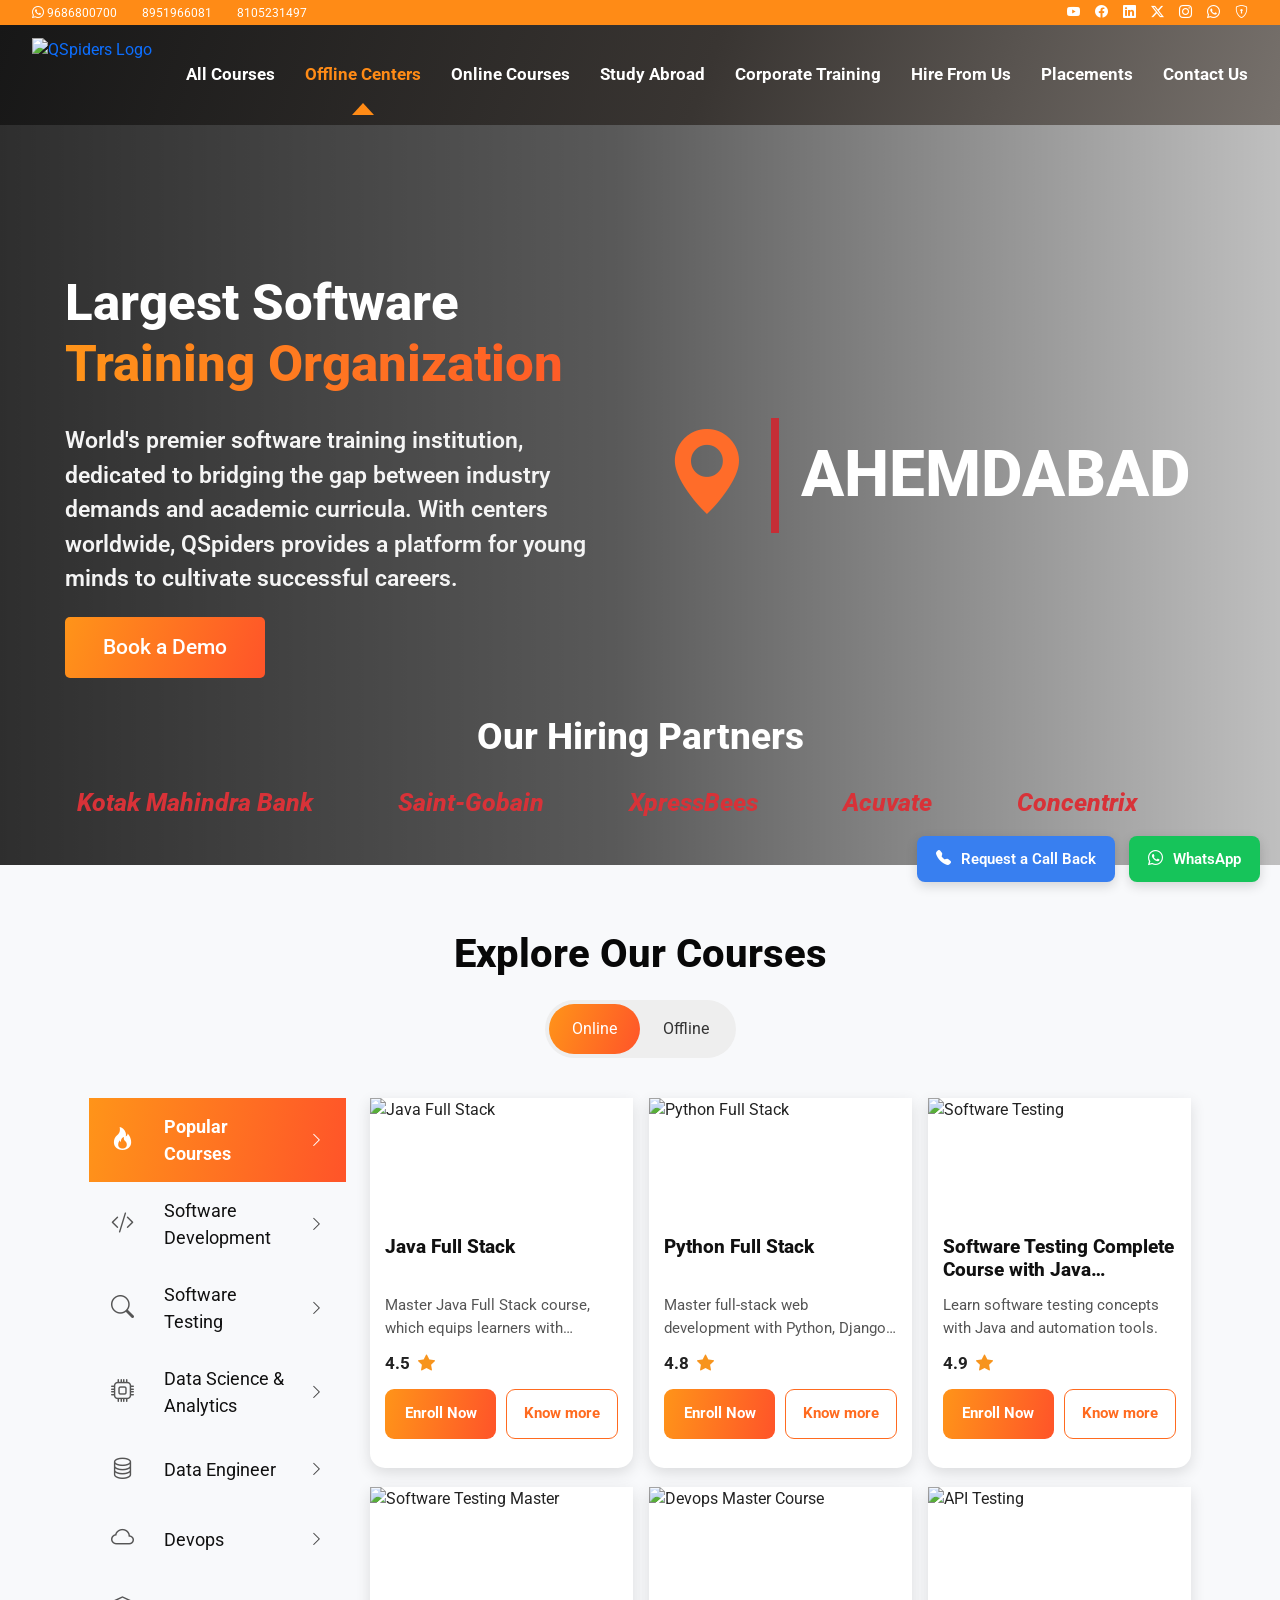
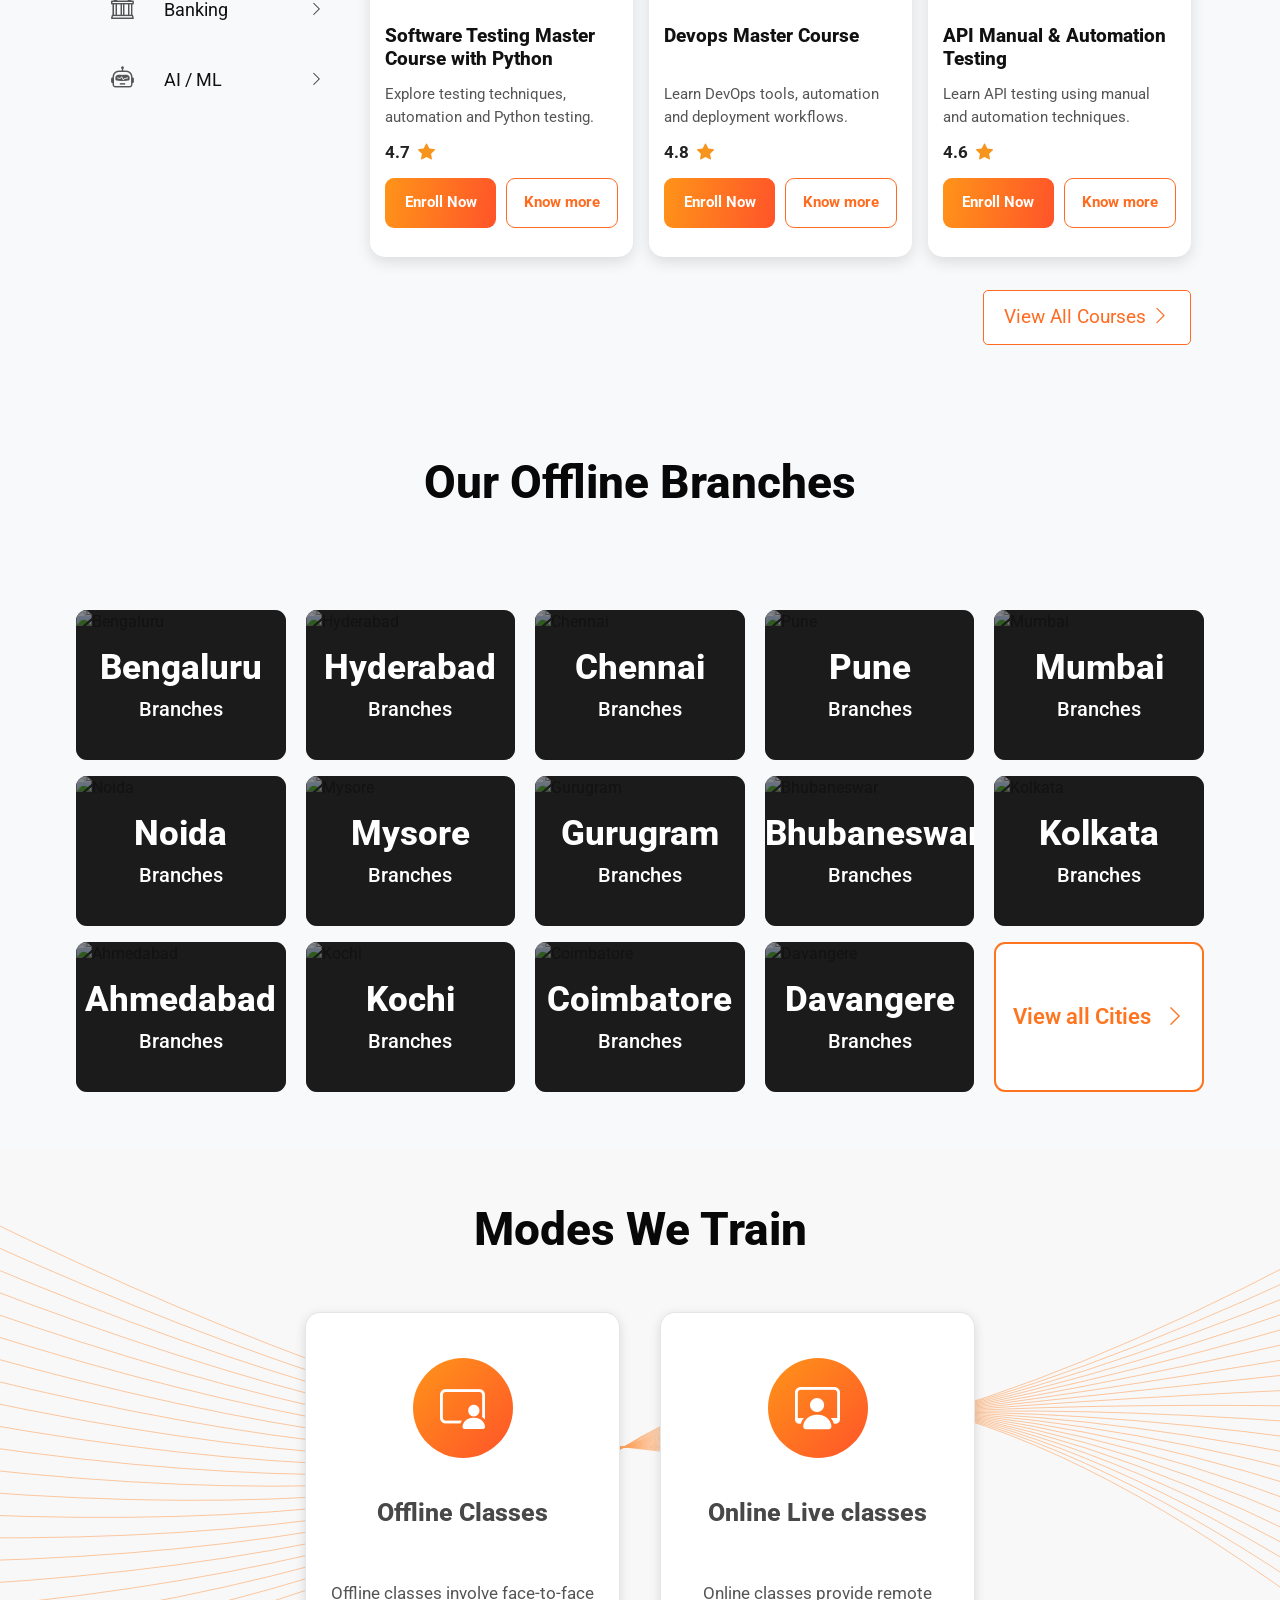
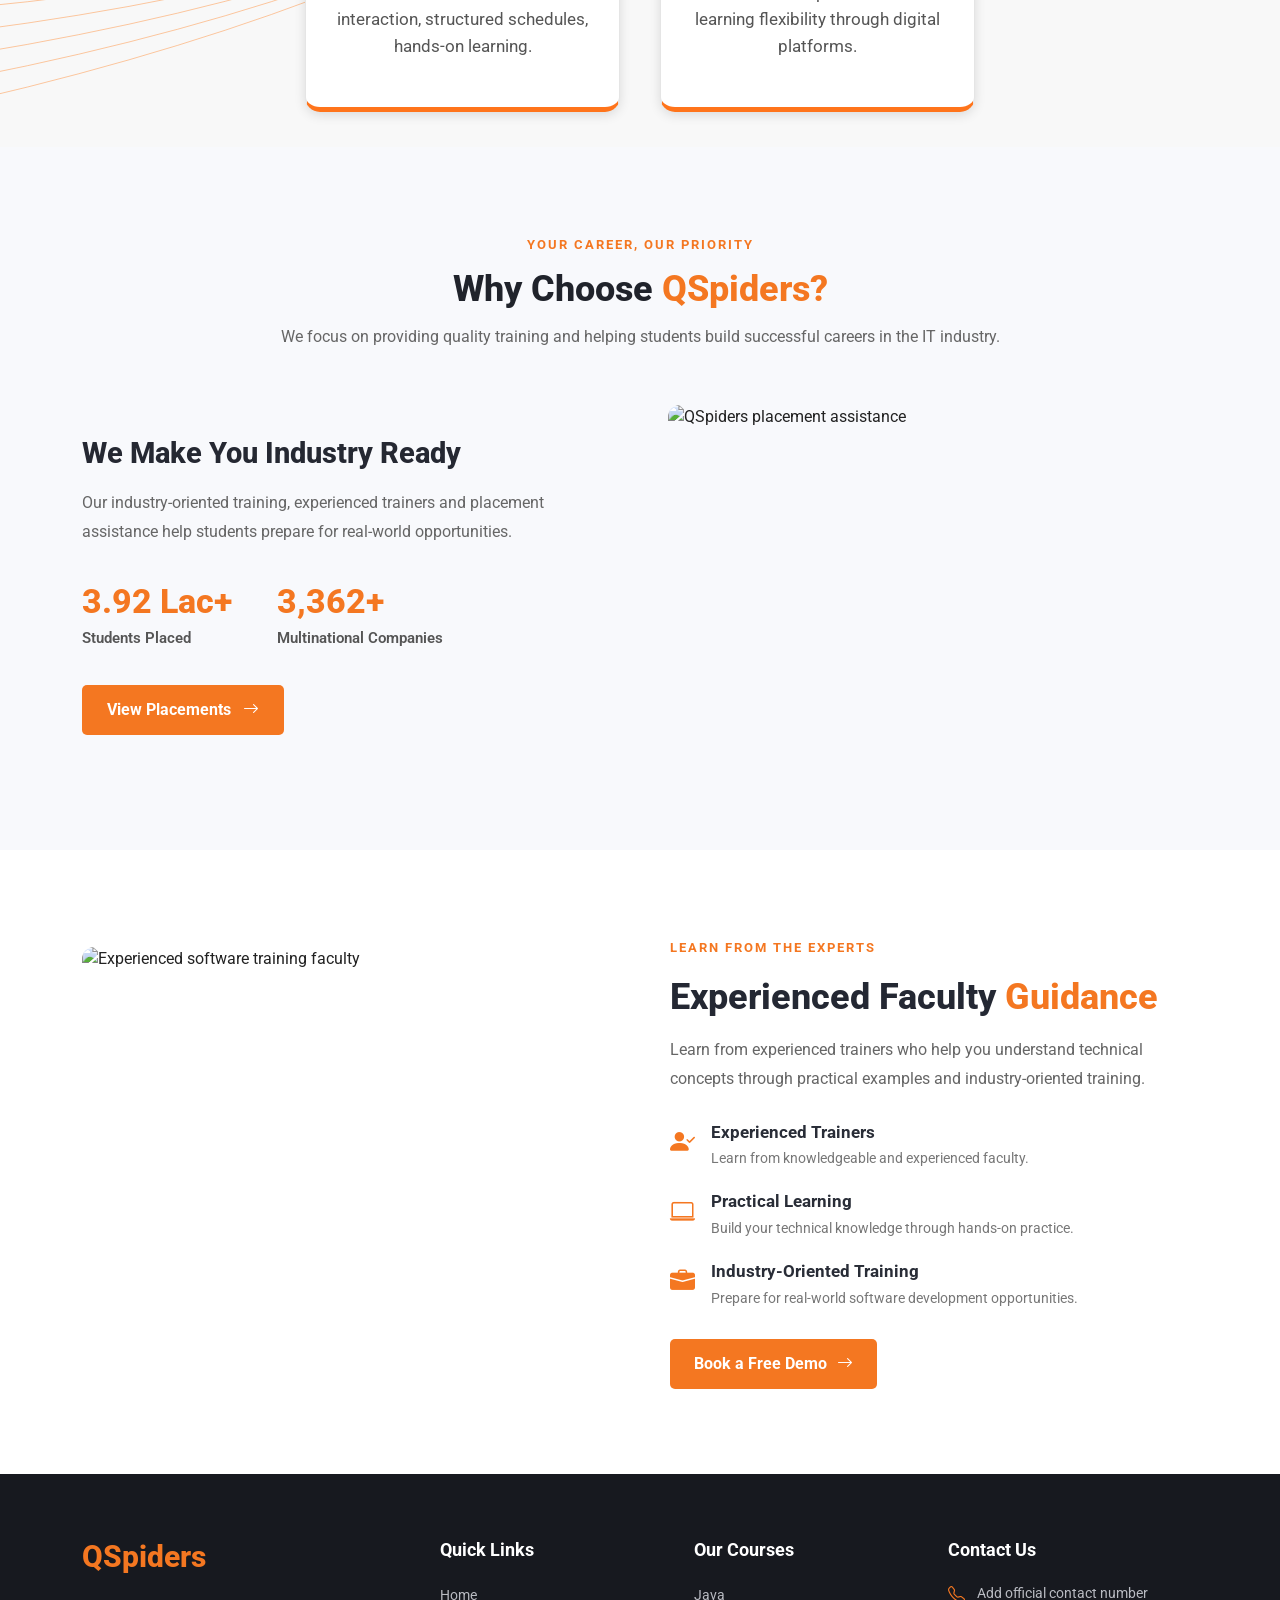
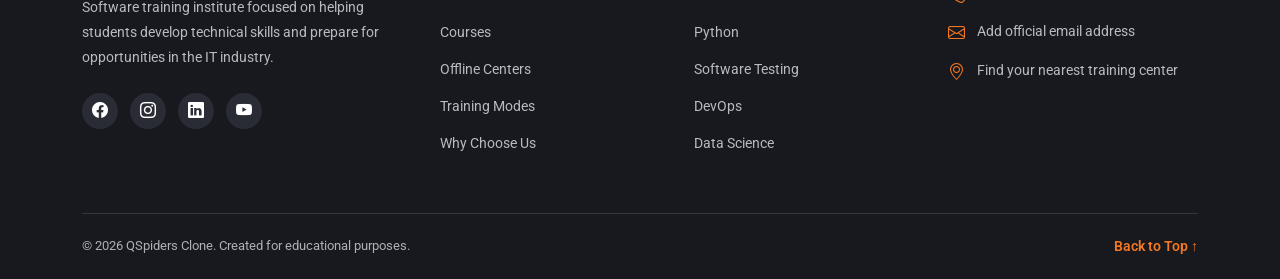
==== commit ecc55d97: "final commit" ====
--- a/index.html
+++ b/index.html
@@ -32,12 +32,14 @@
     <link rel="stylesheet" href="css/why-choose.css">
     <link rel="stylesheet" href="css/faculty.css">
     <link rel="stylesheet" href="css/footer.css">
+    <link rel="stylesheet" href="css/animations.css">
+
 </head>
 
 <body>
 
 
-<!-- =============== HEADER START =============== -->
+<!-- Header: Contact links and navigation menus; presentation is in css/header.css and menu behavior is in js/script.js. -->
 
 <header class="main-header">
 
@@ -91,30 +93,94 @@
             </a>
 
             <!-- Navigation -->
-            <ul class="nav-menu">
-
-                <li><a href="#courses">All Courses</a></li>
+            <ul class="nav-menu" id="navMenu">
+
+                <li>
+                    <a class="nav-link" href="#courses" data-mega-menu="courses"
+                       aria-haspopup="true" aria-expanded="false">All Courses</a>
+                </li>
 
                 <li class="active">
-                    <a href="#offline-centers">Offline Centers</a>
+                    <a class="nav-link active" href="#branches" data-mega-menu="centers"
+                       aria-haspopup="true" aria-expanded="false">Offline Centers</a>
                 </li>
 
-                <li><a href="#online-courses">Online Courses</a></li>
-
-                <li><a href="#study-abroad">Study Abroad</a></li>
-
-                <li><a href="#corporate-training">Corporate Training</a></li>
-
-                <li><a href="#hire-from-us">Hire From Us</a></li>
-
-                <li><a href="#placements">Placements</a></li>
-
-                <li><a href="#contact">Contact Us</a></li>
-
+                <li><a class="nav-link" href="#online-courses">Online Courses</a></li>
+
+                <li><a class="nav-link" href="#study-abroad">Study Abroad</a></li>
+
+                <li><a class="nav-link" href="#corporate-training">Corporate Training</a></li>
+
+                <li><a class="nav-link" href="#hire-from-us">Hire From Us</a></li>
+
+                <li><a class="nav-link" href="#placements">Placements</a></li>
+
+                <li><a class="nav-link" href="contact.html">Contact Us</a></li>
+
+                <!-- JavaScript moves this arrow below the hovered or active link. -->
+                <li class="nav-indicator" aria-hidden="true"></li>
             </ul>
-
-        </div>
-
+        </div>
+
+        <div class="header-mega-menu courses-mega-menu" id="coursesMegaMenu"
+             aria-label="Course categories" aria-hidden="true">
+            <ul class="mega-category-list">
+                <li><a href="#courses"><i class="bi bi-fire"></i><span>Popular Courses</span><i class="bi bi-chevron-right"></i></a></li>
+                <li><a href="#courses"><i class="bi bi-code-slash"></i><span>Software Development</span><i class="bi bi-chevron-right"></i></a></li>
+                <li><a href="#courses"><i class="bi bi-search"></i><span>Software Testing</span><i class="bi bi-chevron-right"></i></a></li>
+                <li><a href="#courses"><i class="bi bi-cpu"></i><span>Data Science &amp; Analytics</span><i class="bi bi-chevron-right"></i></a></li>
+                <li><a href="#courses"><i class="bi bi-database"></i><span>Data Engineer</span><i class="bi bi-chevron-right"></i></a></li>
+                <li><a href="#courses"><i class="bi bi-cloud"></i><span>Devops</span><i class="bi bi-chevron-right"></i></a></li>
+                <li><a href="#courses"><i class="bi bi-bank"></i><span>Banking</span><i class="bi bi-chevron-right"></i></a></li>
+                <li><a href="#courses"><i class="bi bi-robot"></i><span>AI / ML</span><i class="bi bi-chevron-right"></i></a></li>
+                <li><a href="#courses"><i class="bi bi-cloud-arrow-up"></i><span>Cloud Computing</span><i class="bi bi-chevron-right"></i></a></li>
+                <li><a href="#courses"><i class="bi bi-arrow-repeat"></i><span>Agile &amp; Scrum</span><i class="bi bi-chevron-right"></i></a></li>
+                <li><a href="#courses"><i class="bi bi-diagram-3"></i><span>Software Architecture</span><i class="bi bi-chevron-right"></i></a></li>
+            </ul>
+            <div class="mega-preview">
+                <div class="mega-icon-row" aria-hidden="true">
+                    <i class="bi bi-fire"></i><i class="bi bi-code-slash"></i>
+                    <i class="bi bi-search"></i><i class="bi bi-cpu"></i>
+                    <i class="bi bi-database"></i><i class="bi bi-cloud"></i>
+                    <i class="bi bi-bank"></i><i class="bi bi-robot"></i>
+                    <i class="bi bi-cloud-arrow-up"></i><i class="bi bi-arrow-repeat"></i>
+                    <i class="bi bi-lightbulb"></i>
+                </div>
+                <p>Please select a category</p>
+            </div>
+        </div>
+
+        <div class="header-mega-menu centers-mega-menu" id="centersMegaMenu"
+             aria-label="Offline centers" aria-hidden="true">
+            <ul class="mega-city-list">
+                <li><a href="#branches"><i class="bi bi-buildings"></i><span>Bengaluru</span><i class="bi bi-chevron-right"></i></a></li>
+                <li><a href="#branches"><i class="bi bi-buildings"></i><span>Hyderabad</span><i class="bi bi-chevron-right"></i></a></li>
+                <li><a href="#branches"><i class="bi bi-buildings"></i><span>Chennai</span><i class="bi bi-chevron-right"></i></a></li>
+                <li><a href="#branches"><i class="bi bi-buildings"></i><span>Pune</span><i class="bi bi-chevron-right"></i></a></li>
+                <li><a href="#branches"><i class="bi bi-buildings"></i><span>Mumbai</span><i class="bi bi-chevron-right"></i></a></li>
+                <li><a href="#branches"><i class="bi bi-buildings"></i><span>Noida</span><i class="bi bi-chevron-right"></i></a></li>
+                <li><a href="#branches"><i class="bi bi-buildings"></i><span>Mysore</span><i class="bi bi-chevron-right"></i></a></li>
+                <li><a href="#branches"><i class="bi bi-buildings"></i><span>Gurugram</span><i class="bi bi-chevron-right"></i></a></li>
+                <li><a href="#branches"><i class="bi bi-buildings"></i><span>Bhubaneswar</span><i class="bi bi-chevron-right"></i></a></li>
+                <li><a href="#branches"><i class="bi bi-buildings"></i><span>Kolkata</span><i class="bi bi-chevron-right"></i></a></li>
+                <li><a href="#branches"><i class="bi bi-buildings"></i><span>Ahmedabad</span><i class="bi bi-chevron-right"></i></a></li>
+                <li><a href="#branches"><i class="bi bi-buildings"></i><span>Kochi</span><i class="bi bi-chevron-right"></i></a></li>
+                <li><a href="#branches"><i class="bi bi-buildings"></i><span>Coimbatore</span><i class="bi bi-chevron-right"></i></a></li>
+                <li><a href="#branches"><i class="bi bi-buildings"></i><span>Davangere</span><i class="bi bi-chevron-right"></i></a></li>
+            </ul>
+            <div class="mega-city-preview">
+                <div class="mega-city-icons" aria-hidden="true">
+                    <i class="bi bi-buildings"></i><i class="bi bi-bank"></i>
+                    <i class="bi bi-building"></i><i class="bi bi-houses"></i>
+                    <i class="bi bi-buildings"></i><i class="bi bi-building"></i>
+                    <i class="bi bi-bank"></i><i class="bi bi-houses"></i>
+                    <i class="bi bi-buildings"></i><i class="bi bi-building"></i>
+                    <i class="bi bi-bank"></i><i class="bi bi-houses"></i>
+                </div>
+                <p>Please select a city</p>
+            </div>
+            <div class="mega-city-details" aria-hidden="true"></div>
+        </div>
     </nav>
 
 </header>
@@ -122,7 +188,7 @@
 <!-- =============== HEADER END =============== -->
 
 
-<!-- ================= HERO SECTION START ================= -->
+<!-- Hero: Main introduction, featured location, and hiring-partner strip; presentation is in css/hero.css. -->
 
 <section class="hero-section">
 
@@ -209,9 +275,7 @@
 
 <!-- ================= HERO SECTION END ================= -->
 
-<!-- ======================================
-     EXPLORE OUR COURSES SECTION
-====================================== -->
+<!-- Courses: Mode choices, course categories, cards, and the course-details dialog; presentation is in css/courses.css. -->
 
 <section class="courses-section" id="courses">
 
@@ -220,21 +284,21 @@
         <!-- SECTION HEADING -->
 
         <div class="courses-heading">
-            <h2>Explore Our Courses</h2>
+            <h2 class="reveal">Explore Our Courses</h2>
 
             <!-- ONLINE / OFFLINE TOGGLE -->
 
-            <div class="course-toggle">
-
-                <button class="toggle-btn active"
-                        data-mode="online">
-                    Online
-                </button>
-
-                <button class="toggle-btn"
-                        data-mode="offline">
-                    Offline
-                </button>
+            <div class="course-toggle" role="radiogroup"
+                 aria-label="Course delivery mode">
+
+                <input class="toggle-radio" type="radio" name="course-mode"
+                       id="courseModeOnline" value="online" data-mode="online"
+                       checked>
+                <label class="toggle-btn" for="courseModeOnline">Online</label>
+
+                <input class="toggle-radio" type="radio" name="course-mode"
+                       id="courseModeOffline" value="offline" data-mode="offline">
+                <label class="toggle-btn" for="courseModeOffline">Offline</label>
 
             </div>
         </div>
@@ -482,7 +546,7 @@
 
                                     <button class="enroll-btn"
                                             data-course="Software Testing Master">
-                                        Enroll Now
+                                    Enroll Now
                                     </button>
 
                                     <button class="know-btn"
@@ -609,7 +673,7 @@
 
 </section>
 
-<!-- COURSE DETAILS MODAL -->
+<!-- Course details dialog: Holds the course title, description, and enroll action. -->
 
 <div class="modal fade" id="courseDetailsModal"
      tabindex="-1" aria-hidden="true">
@@ -648,11 +712,9 @@
 </div>
 
 
-<!-- ======================================
-     PHASE 4 - OFFLINE BRANCHES
-====================================== -->
-
-<section class="branches-section" id="branches">
+<!-- Offline branches: City cards and the city-directory dialog; presentation is in css/branches.css. -->
+
+<section class="branches-section reveal-left" id="branches">
 
     <div class="container-fluid">
 
@@ -854,7 +916,7 @@
 
 </section>
 
-<!-- CITY DIRECTORY MODAL -->
+<!-- City directory dialog: Shows branch information and the available-city list. -->
 
 <div class="modal fade" id="cityModal" tabindex="-1"
      aria-hidden="true">
@@ -900,11 +962,9 @@
 </div>
 
 
-<!-- ======================================
-     PHASE 5 - MODES WE TRAIN
-====================================== -->
-
-<section class="modes-section" id="training-modes">
+<!-- Training modes: Summarizes online and in-person learning; presentation is in css/modes.css. -->
+
+<section class="modes-section reveal-right" id="training-modes">
 
     <!-- DECORATIVE WAVE BACKGROUND -->
 
@@ -972,8 +1032,8 @@
 </section>
 
 
-<!-- PHASE 6: WHY CHOOSE QSPIDERS -->
-<section class="why-choose-section" id="why-choose">
+<!-- Why QSpiders: Placement information and animated statistics; presentation is in css/why-choose.css. -->
+<section class="why-choose-section reveal-left" id="why-choose">
 
     <div class="container">
 
@@ -1002,12 +1062,12 @@
                 <div class="placement-stats">
 
                     <div class="stat-box">
-                        <h2>4.78 Lac+</h2>
+                        <h2 class="counter" data-target="478000" data-format="lakh">0</h2>
                         <p>Students Placed</p>
                     </div>
 
                     <div class="stat-box">
-                        <h2>4,100+</h2>
+                       <h2 class="counter" data-target="4100">0</h2>
                         <p>Multinational Companies</p>
                     </div>
 
@@ -1035,8 +1095,8 @@
 </section>
 
 
-<!-- PHASE 7: EXPERIENCED FACULTY GUIDANCE -->
-<section class="faculty-section" id="faculty">
+<!-- Faculty: Trainer image, benefits, and demo link; presentation is in css/faculty.css. -->
+<section class="faculty-section reveal-right" id="faculty">
 
     <div class="container">
 
@@ -1111,7 +1171,7 @@
 
 
 
-<!-- FLOATING CONTACT BUTTONS -->
+<!-- Floating contact actions: Opens the demo dialog or links to WhatsApp; styles are in css/hero.css. -->
 
 <div class="floating-contact">
 
@@ -1135,7 +1195,7 @@
 
 </div>
 
-<!-- DEMO MODAL -->
+<!-- Demo dialog: Enquiry form fields and submission feedback; styling is shared with Bootstrap. -->
 
 <div class="modal fade" id="demoModal" tabindex="-1"
      aria-labelledby="demoModalLabel" aria-hidden="true">
@@ -1198,8 +1258,8 @@
 </div>
 
 
-<!-- PHASE 8: FOOTER -->
-<footer class="site-footer">
+<!-- Footer: About text, quick links, courses, and contact details; presentation is in css/footer.css. -->
+<footer class="site-footer reveal">
 
     <div class="container">
 
--- a/css/style.css
+++ b/css/style.css
@@ -1,3 +1,5 @@
+
+/* Global baseline: reset spacing, set page typography, and define default colors. */
 
 * {
     margin: 0;
@@ -22,3 +24,4 @@
 button {
     font-family: inherit;
 }
+
--- a/css/header.css
+++ b/css/header.css
@@ -1,7 +1,11 @@
 
-/* ===============================
-   MAIN HEADER
-================================ */
+/* Header presentation: contact strip, navigation links, hover menus, and responsive layout. */
+
+* {
+    box-sizing: border-box;
+}
+
+/* MAIN HEADER */
 
 .main-header {
     width: 100%;
@@ -9,94 +13,86 @@
     z-index: 1000;
 }
 
-/* ===============================
-   TOP ORANGE BAR
-================================ */
+/* =========================================
+   TOP CONTACT BAR
+========================================= */
 
 .top-contact-bar {
     width: 100%;
     height: 25px;
     background: #ff8b16;
+    color: #fff;
+    display: flex;
+    align-items: center;
+    font-size: 12px;
 }
 
 .topbar-inner {
-    height: 100%;
+    width: 95%;
+    max-width: 1450px;
+    margin: auto;
     display: flex;
     justify-content: space-between;
     align-items: center;
-    padding: 0 10px;
-}
-
-/* PHONE NUMBERS */
+}
 
 .contact-links {
     display: flex;
     align-items: center;
-    gap: 7px;
+    gap: 25px;
 }
 
 .contact-links a {
-    color: #111;
-    font-size: 14px;
-    font-weight: 500;
+    color: #fff;
     text-decoration: none;
-    white-space: nowrap;
-}
-
-.contact-links i {
-    font-size: 14px;
-}
-
-/* SOCIAL ICONS */
+    font-size: 12px;
+}
 
 .social-links {
     display: flex;
     align-items: center;
-    gap: 13px;
+    gap: 15px;
 }
 
 .social-links a {
-    color: #080808;
-    font-size: 14px;
-    display: flex;
-    align-items: center;
-    transition: 0.2s;
+    color: #fff;
+    text-decoration: none;
+    font-size: 13px;
+    transition: 0.3s ease;
 }
 
 .social-links a:hover {
-    transform: translateY(-2px);
-    color: #ffffff;
-}
-
-/* ===============================
+    color: #222;
+}
+
+/* =========================================
    MAIN NAVIGATION
-================================ */
+========================================= */
 
 .main-navigation {
     width: 100%;
     min-height: 100px;
-
-    background:
-        linear-gradient(
-            105deg,
-            #171717 0%,
-            #393532 45%,
-            #77716c 100%
-        );
-
-    display: flex;
-    align-items: center;
+    background: linear-gradient(
+        110deg,
+        #171717 0%,
+        #393532 55%,
+        #77716c 100%
+    );
+
+    position: relative;
+    z-index: 1000;
 }
 
 .nav-inner {
-    width: 100%;
+    width: 95%;
+    max-width: 1450px;
     min-height: 100px;
-
-    display: flex;
-    align-items: center;
+    margin: auto;
+
+    display: flex;
     justify-content: space-between;
-
-    padding: 0 5px;
+    align-items: center;
+    gap: 25px;
 }
 
 /* LOGO */
@@ -111,35 +107,58 @@
     width: 125px;
     height: 75px;
     object-fit: contain;
-}
-
-/* NAVIGATION MENU */
+    display: block;
+}
+
+/* =========================================
+   NAVIGATION MENU
+========================================= */
 
 .nav-menu {
+    list-style: none;
     display: flex;
     align-items: center;
     justify-content: flex-end;
-
-    list-style: none;
+    gap: 30px;
+
+    padding: 0;
     margin: 0;
-    padding: 0;
-
-    gap: 30px;
+
+    position: relative;
 }
 
 .nav-menu li {
     position: relative;
+    list-style: none;
+    white-space: nowrap;
+}
+
+.nav-menu li.nav-indicator {
+    position: absolute;
+    top: 100%;
+    left: 0;
+    width: 0;
+    height: 0;
+    box-sizing: content-box;
+    border-left: 11px solid transparent;
+    border-right: 11px solid transparent;
+    border-bottom: 12px solid #ff8b16;
+    opacity: 0;
+    pointer-events: none;
+    z-index: 1001;
+    transition:
+        transform 0.35s ease,
+        opacity 0.2s ease;
 }
 
 .nav-menu li a {
-    color: #ffffff;
+    color: #fff;
+    text-decoration: none;
+
     font-size: 17px;
     font-weight: 700;
 
-    white-space: nowrap;
-    text-decoration: none;
-
-    display: block;
+    display: inline-block;
     padding: 15px 0;
 
     transition: color 0.3s ease;
@@ -149,81 +168,275 @@
     color: #ff8b16;
 }
 
-/* ACTIVE MENU TRIANGLE */
-
-.nav-menu li.active::after {
-    content: "";
-
+.nav-menu li.active a {
+    color: #ff8b16;
+}
+
+/* =========================================
+   HOVER EFFECTS
+========================================= */
+
+.nav-menu li a:hover {
+    transform: translateY(-2px);
+}
+
+/* HEADER HOVER MENUS */
+
+.header-mega-menu {
     position: absolute;
-    bottom: -1px;
+    top: 100%;
     left: 50%;
-
-    transform: translateX(-50%);
-
-    width: 0;
-    height: 0;
-
-    border-left: 13px solid transparent;
-    border-right: 13px solid transparent;
-    border-bottom: 13px solid #ff6817;
-}
-
-/* ===============================
-   RESPONSIVE
-================================ */
+    display: grid;
+    z-index: 1100;
+    width: min(96vw, 1600px);
+    height: min(78vh, 620px);
+    min-height: 420px;
+    padding: 12px;
+    gap: 12px;
+    background: #f1f2f4;
+    border-radius: 12px;
+    box-shadow: 0 12px 35px rgba(0, 0, 0, 0.25);
+    opacity: 0;
+    visibility: hidden;
+    pointer-events: none;
+    transform: translate(-50%, 8px);
+    transition: opacity 0.2s ease, transform 0.2s ease, visibility 0.2s;
+}
+
+.header-mega-menu.is-open {
+    opacity: 1;
+    visibility: visible;
+    pointer-events: auto;
+    transform: translate(-50%, 0);
+}
+
+.courses-mega-menu {
+    grid-template-columns: minmax(280px, 1fr) 4fr;
+}
+
+.centers-mega-menu {
+    grid-template-columns: minmax(230px, 1.1fr) minmax(190px, 0.9fr) 4fr;
+}
+
+.mega-category-list,
+.mega-city-list {
+    min-width: 0;
+    margin: 0;
+    padding: 8px;
+    overflow-y: auto;
+    list-style: none;
+    background: #fff;
+    border-radius: 8px;
+}
+
+.mega-category-list a,
+.mega-city-list a {
+    min-height: 48px;
+    padding: 10px 12px;
+    display: flex;
+    align-items: center;
+    gap: 14px;
+    color: #181818;
+    border-radius: 6px;
+    text-decoration: none;
+    white-space: nowrap;
+    transition: background-color 0.2s ease, color 0.2s ease;
+}
+
+.mega-category-list a:hover,
+.mega-city-list a:hover {
+    color: #e8790d;
+    background: #f3f4f6;
+}
+
+.mega-category-list a > i:first-child,
+.mega-city-list a > i:first-child {
+    width: 22px;
+    font-size: 19px;
+    text-align: center;
+}
+
+.mega-category-list a span,
+.mega-city-list a span {
+    flex: 1;
+}
+
+.mega-category-list a > i:last-child,
+.mega-city-list a > i:last-child {
+    color: #9aa2af;
+    font-size: 13px;
+}
+
+.mega-preview,
+.mega-city-preview,
+.mega-city-details {
+    min-width: 0;
+    display: flex;
+    flex-direction: column;
+    align-items: center;
+    justify-content: flex-start;
+    padding: 42px 24px;
+    overflow: auto;
+    background: #fff;
+    border-radius: 8px;
+}
+
+.mega-icon-row {
+    width: min(100%, 760px);
+    display: flex;
+    align-items: center;
+    justify-content: space-between;
+    gap: 18px;
+    color: #4c4c4c;
+}
+
+.mega-icon-row i,
+.mega-city-icons i {
+    font-size: 32px;
+}
+
+.mega-preview p,
+.mega-city-preview p {
+    margin: 38px 0 0;
+    color: #5d5d5d;
+    font-size: 21px;
+    font-weight: 700;
+    text-align: center;
+}
+
+.mega-city-preview {
+    justify-content: center;
+    padding: 24px;
+}
+
+.mega-city-icons {
+    display: grid;
+    grid-template-columns: repeat(4, minmax(30px, 1fr));
+    gap: 22px;
+    color: #656565;
+}
+
+.mega-city-details {
+    min-height: 0;
+}
+
+/* =========================================
+   RESPONSIVE - TABLET
+========================================= */
 
 @media (max-width: 1200px) {
 
     .nav-inner {
         flex-direction: column;
-        padding: 10px;
+        padding: 12px 0 20px;
+        gap: 8px;
     }
 
     .nav-menu {
         justify-content: center;
         flex-wrap: wrap;
-        gap: 8px 20px;
-    }
-
-    .main-navigation {
-        padding: 10px 0;
-    }
-
-}
+        gap: 12px 25px;
+    }
+
+    .nav-menu li a {
+        font-size: 15px;
+    }
+
+    .nav-menu .nav-indicator {
+        display: none;
+    }
+
+    .header-mega-menu {
+        width: 96vw;
+        height: min(70vh, 560px);
+        min-height: 320px;
+    }
+
+    .courses-mega-menu {
+        grid-template-columns: minmax(220px, 1fr) 2fr;
+    }
+
+    .centers-mega-menu {
+        grid-template-columns: minmax(200px, 1fr) minmax(150px, 0.8fr) 2fr;
+    }
+}
+
+/* =========================================
+   RESPONSIVE - MOBILE
+========================================= */
 
 @media (max-width: 576px) {
 
     .top-contact-bar {
         height: auto;
-        padding: 7px 0;
+        min-height: 30px;
+        padding: 6px 0;
     }
 
     .topbar-inner {
         flex-direction: column;
-        gap: 7px;
+        gap: 6px;
     }
 
     .contact-links {
         flex-wrap: wrap;
         justify-content: center;
+        gap: 10px;
+    }
+
+    .social-links {
+        justify-content: center;
+        gap: 15px;
+    }
+
+    .main-navigation {
+        min-height: auto;
+    }
+
+    .nav-inner {
+        width: 100%;
+        padding: 10px 12px 18px;
+    }
+
+    .logo img {
+        width: 110px;
+        height: 65px;
+    }
+
+    .nav-menu {
+        gap: 8px 17px;
+    }
+
+    .nav-menu li a {
+        font-size: 13px;
+        padding: 6px 0;
+    }
+
+    .header-mega-menu {
+        width: calc(100vw - 20px);
+        height: min(70vh, 500px);
+        min-height: 0;
+        padding: 8px;
         gap: 8px;
     }
 
-    .contact-links a {
-        font-size: 11px;
-    }
-
-    .social-links {
-        gap: 14px;
-    }
-
-    .nav-menu {
-        flex-direction: column;
-        gap: 0;
-    }
-
-    .nav-menu li a {
-        font-size: 14px;
-    }
-
-}
+    .courses-mega-menu,
+    .centers-mega-menu {
+        grid-template-columns: 1fr;
+    }
+
+    .mega-preview,
+    .mega-city-preview,
+    .mega-city-details {
+        display: none;
+    }
+
+    .mega-category-list a,
+    .mega-city-list a {
+        min-height: 40px;
+        padding: 7px 8px;
+        font-size: 13px;
+    }
+}
+
+
--- a/css/hero.css
+++ b/css/hero.css
@@ -1,7 +1,5 @@
 
-/* ===================================
-   HERO SECTION
-=================================== */
+/* Hero presentation: background, introduction, featured location, and partner ticker. */
 
 .hero-section {
     width: 100%;
--- a/css/courses.css
+++ b/css/courses.css
@@ -1,7 +1,5 @@
 
-/* ======================================
-    EXPLORE COURSES SECTION
-====================================== */
+/* Courses presentation: mode radio group, category sidebar, course cards, and card actions. */
 
 .courses-section {
     width: 100%;
@@ -26,13 +24,29 @@
 /* ONLINE OFFLINE TOGGLE */
 
 .course-toggle {
+    position: relative;
     display: inline-flex;
     background: #eeeeee;
     border-radius: 40px;
     padding: 4px;
 }
 
+.toggle-radio {
+    position: absolute;
+    width: 1px;
+    height: 1px;
+    padding: 0;
+    margin: -1px;
+    overflow: hidden;
+    clip: rect(0, 0, 0, 0);
+    white-space: nowrap;
+    border: 0;
+}
+
 .toggle-btn {
+    display: inline-flex;
+    align-items: center;
+    justify-content: center;
     border: none;
     background: transparent;
     color: #333333;
@@ -40,12 +54,17 @@
     padding: 13px 23px;
     font-size: 16px;
     border-radius: 35px;
+    margin: 0;
 
     cursor: pointer;
     transition: 0.3s;
 }
 
-.toggle-btn.active {
+.toggle-btn:hover {
+    background: #ffffff;
+}
+
+.toggle-radio:checked + .toggle-btn {
     background: linear-gradient(
         110deg,
         #ff9419,
@@ -53,6 +72,11 @@
     );
 
     color: #ffffff;
+}
+
+.toggle-radio:focus-visible + .toggle-btn {
+    outline: 3px solid #222222;
+    outline-offset: 3px;
 }
 
 /* COURSE LAYOUT */
--- a/css/branches.css
+++ b/css/branches.css
@@ -1,7 +1,5 @@
 
-/* ======================================
-   PHASE 4 - OFFLINE BRANCHES
-====================================== */
+/* Branch presentation: city cards, hover treatments, and city-directory modal. */
 
 .branches-section {
     width: 100%;
--- a/css/modes.css
+++ b/css/modes.css
@@ -1,7 +1,5 @@
 
-/* ======================================
-   PHASE 5 - MODES WE TRAIN
-====================================== */
+/* Training-mode presentation: decorative background and online/offline feature cards. */
 
 .modes-section {
 
--- a/css/why-choose.css
+++ b/css/why-choose.css
@@ -1,5 +1,5 @@
 
-/* PHASE 6: WHY CHOOSE QSPIDERS */
+/* Why QSpiders presentation: placement copy, statistics, and supporting image. */
 
 .why-choose-section {
     padding: 85px 0;
--- a/css/faculty.css
+++ b/css/faculty.css
@@ -1,5 +1,5 @@
 
-/* PHASE 7: EXPERIENCED FACULTY */
+/* Faculty presentation: trainer image, benefits, and demo call-to-action. */
 
 .faculty-section {
     padding: 85px 0;
--- a/css/footer.css
+++ b/css/footer.css
@@ -1,5 +1,5 @@
 
-/* PHASE 8: FOOTER */
+/* Footer presentation: about, quick links, course links, and contact columns. */
 
 .site-footer {
     background: #17191f;
--- a/css/animations.css
+++ b/css/animations.css
@@ -0,0 +1,135 @@
+
+/* Shared presentation effects: scroll reveals, hover motion, and reduced-motion support. */
+
+html {
+    scroll-behavior: smooth;
+}
+
+/* Scroll reveal initial state */
+
+.reveal {
+    opacity: 0;
+    transform: translateY(45px);
+    transition:
+        opacity 0.8s ease,
+        transform 0.8s cubic-bezier(.2,.65,.3,1);
+}
+
+.reveal.active {
+    opacity: 1;
+    transform: translateY(0);
+}
+
+/* Reveal from sides */
+
+.reveal-left {
+    opacity: 0;
+    transform: translateX(-50px);
+    transition: 0.8s ease;
+}
+
+.reveal-right {
+    opacity: 0;
+    transform: translateX(50px);
+    transition: 0.8s ease;
+}
+
+.reveal-left.active,
+.reveal-right.active {
+    opacity: 1;
+    transform: translateX(0);
+}
+
+/* =================================
+   COURSE CARD HOVER
+================================= */
+
+.course-card {
+    transition:
+        transform 0.35s ease,
+        box-shadow 0.35s ease;
+}
+
+.course-card:hover {
+    transform: translateY(-10px);
+    box-shadow: 0 15px 35px rgba(0,0,0,0.13);
+}
+
+.course-card img {
+    transition: transform 0.5s ease;
+}
+
+.course-card:hover img {
+    transform: scale(1.07);
+}
+
+/* =================================
+   BRANCH CARD HOVER
+================================= */
+
+.city-card {
+    transition: transform 0.35s ease, box-shadow 0.35s ease;
+}
+
+.city-card:hover {
+    transform: translateY(-8px);
+    box-shadow: 0 12px 28px rgba(0,0,0,0.2);
+}
+
+.city-card img {
+    transition: transform 0.6s ease;
+}
+
+.city-card:hover img {
+    transform: scale(1.1);
+}
+
+/* =================================
+   BUTTON HOVER
+================================= */
+
+button,
+.placement-btn,
+.faculty-btn {
+    transition: all 0.3s ease;
+}
+
+button:hover,
+.placement-btn:hover,
+.faculty-btn:hover {
+    transform: translateY(-2px);
+}
+
+/* =================================
+   TRAINING MODE CARDS
+================================= */
+
+.mode-card {
+    transition: all 0.35s ease;
+}
+
+.mode-card:hover {
+    transform: translateY(-9px);
+    box-shadow: 0 15px 35px rgba(0,0,0,0.12);
+}
+
+/* =================================
+   REDUCE MOTION ACCESSIBILITY
+================================= */
+
+@media (prefers-reduced-motion: reduce) {
+    *,
+    *::before,
+    *::after {
+        scroll-behavior: auto !important;
+        animation-duration: 0.01ms !important;
+        transition-duration: 0.01ms !important;
+    }
+
+    .reveal,
+    .reveal-left,
+    .reveal-right {
+        opacity: 1;
+        transform: none;
+    }
+}
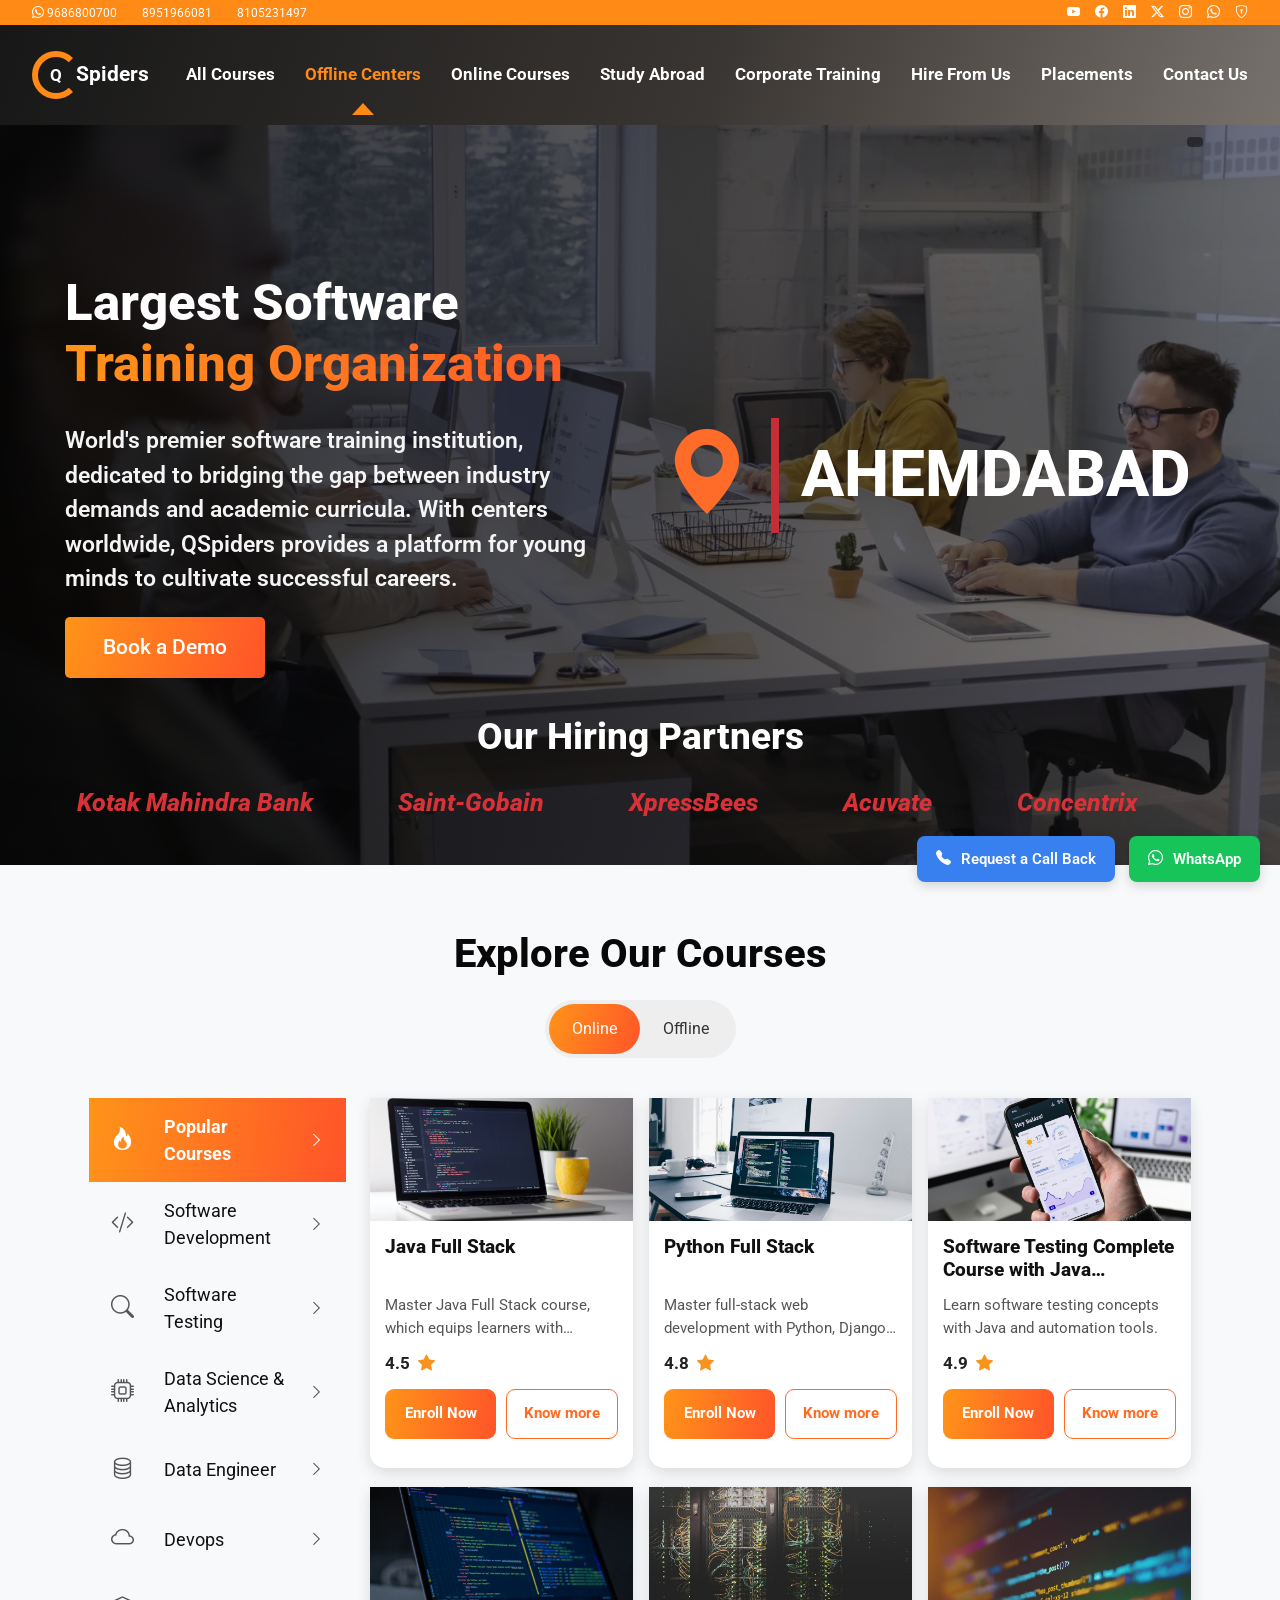
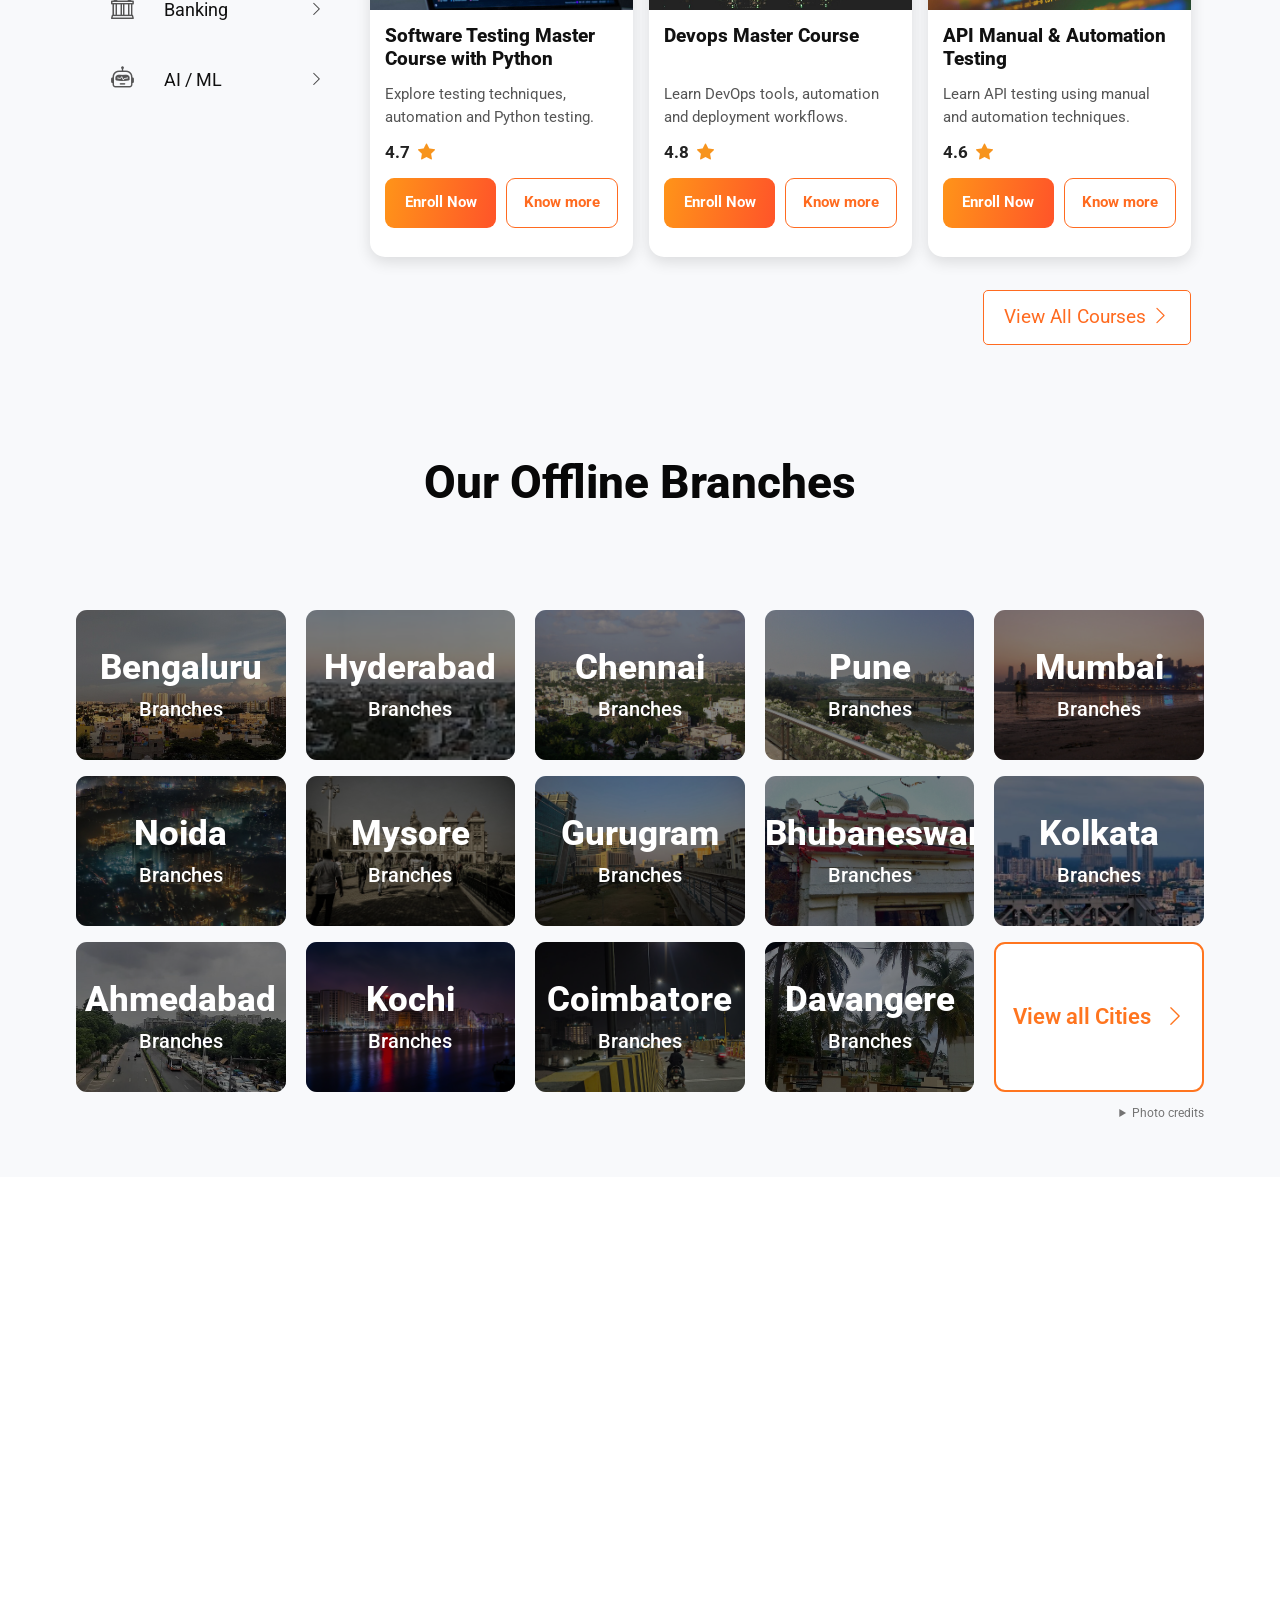
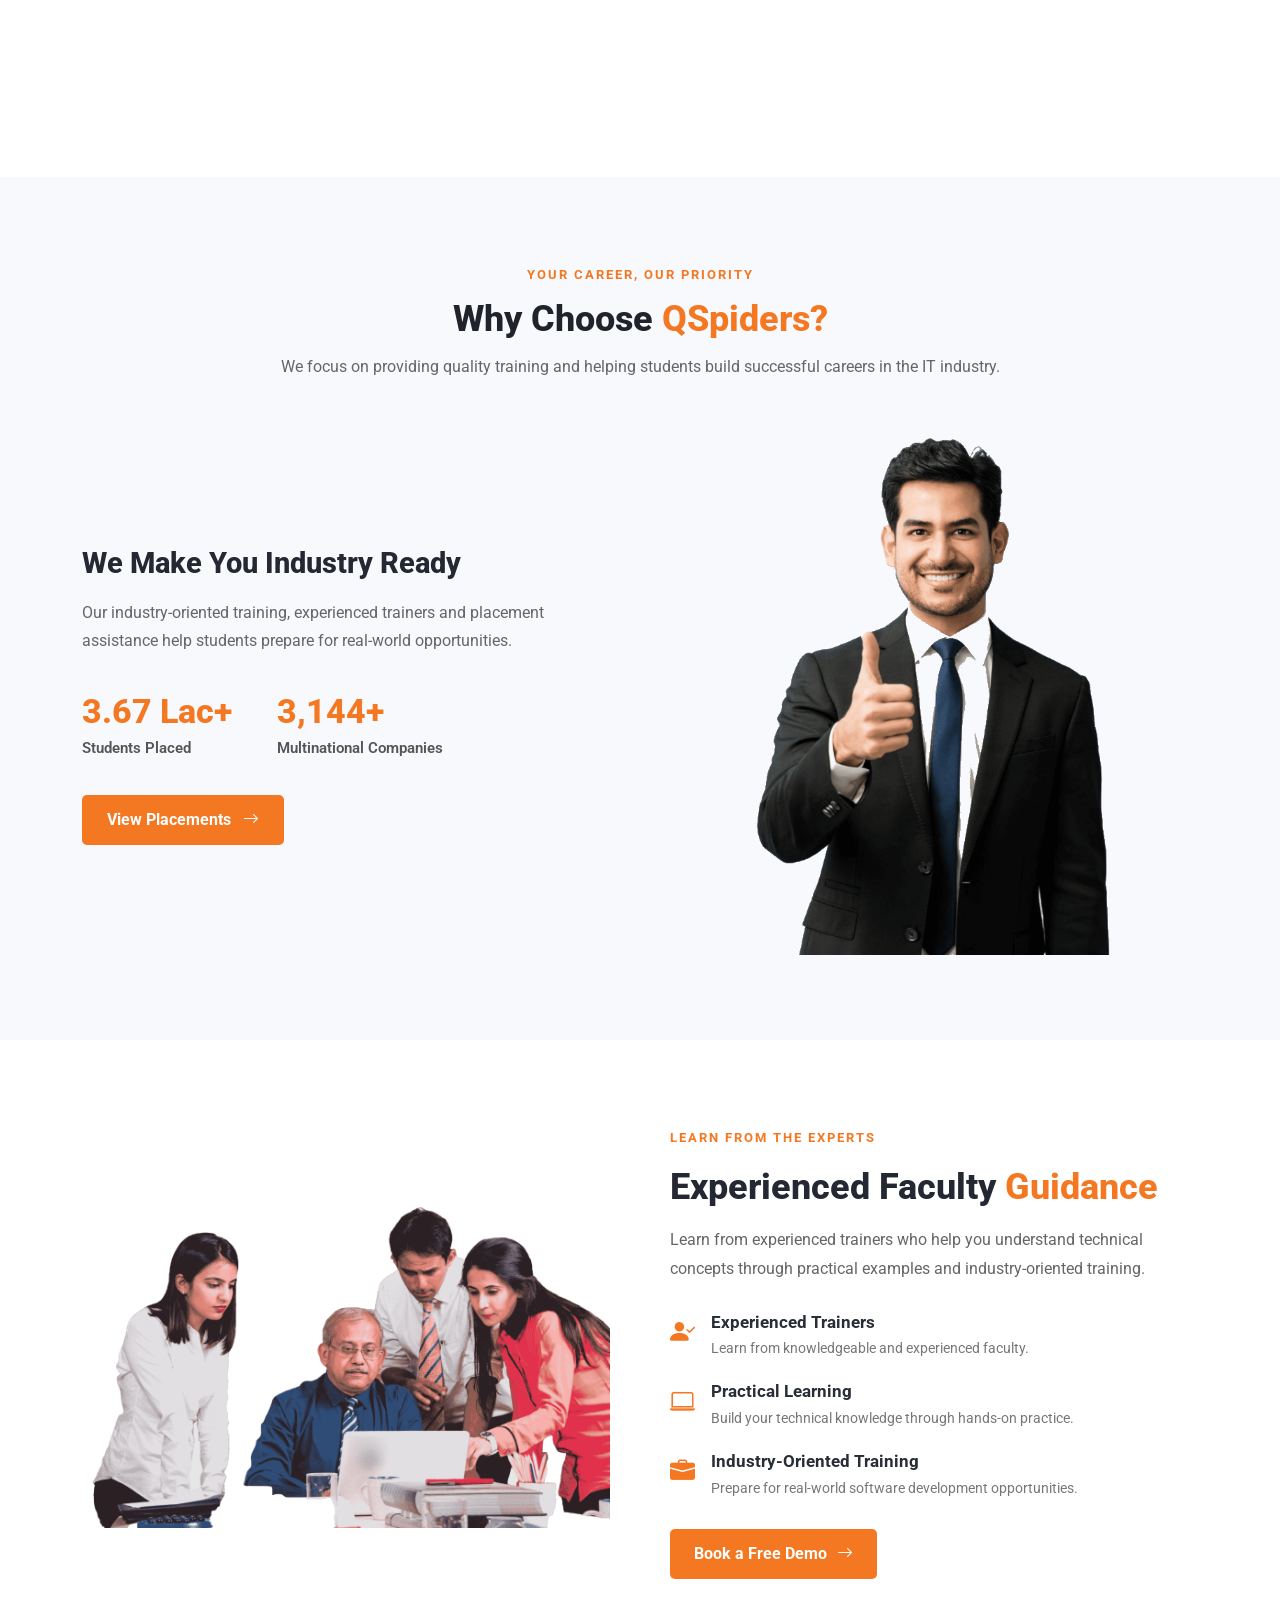
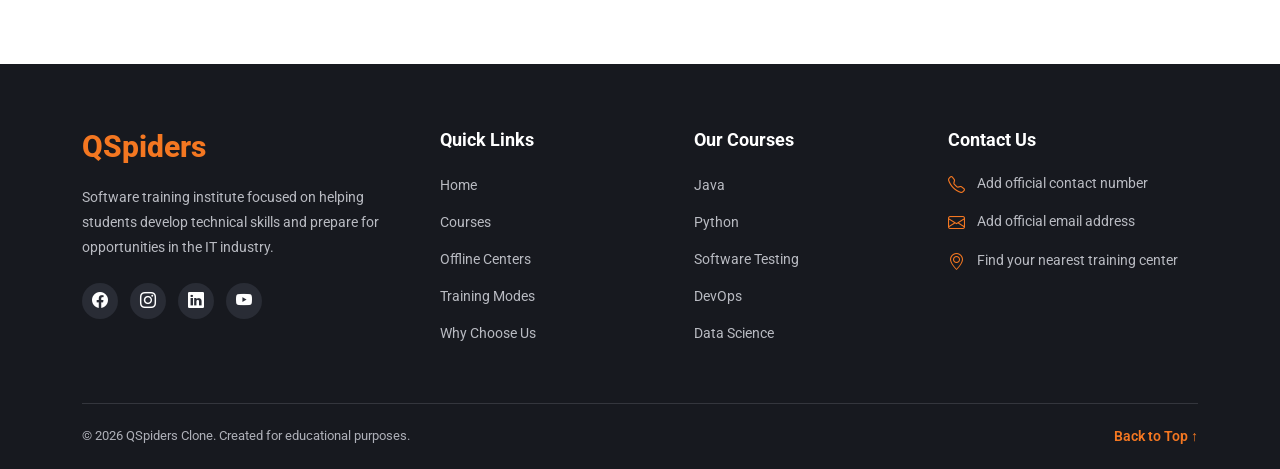
==== commit 4fc5b58b: "final commit" ====
--- a/index.html
+++ b/index.html
@@ -86,10 +86,10 @@
 
         <div class="nav-inner">
 
-            <!-- Original logo asset -->
-            <a href="index.html" class="logo">
-                <img src="assets/images/qspiders-logo.png"
-                     alt="QSpiders Logo">
+            <!-- Text wordmark keeps the brand visible without an external image asset. -->
+            <a href="index.html" class="logo" aria-label="QSpiders home">
+                <span class="logo-mark" aria-hidden="true">Q</span>
+                <span class="logo-word">Spiders</span>
             </a>
 
             <!-- Navigation -->
@@ -192,7 +192,19 @@
 
 <section class="hero-section">
 
+    <video class="hero-video" autoplay muted loop playsinline
+           preload="metadata" poster="assets/images/hero-workplace-poster.jpg"
+           aria-hidden="true" tabindex="-1">
+        <source src="assets/videos/illustrative-workplace.mp4"
+                type="video/mp4">
+    </video>
+
     <div class="hero-overlay"></div>
+
+    <a class="hero-video-credit"
+       href="https://www.pexels.com/video/men-and-women-busy-working-on-their-computers-3251737/"
+       target="_blank" rel="noopener noreferrer">
+    </a>
 
     <div class="container-fluid hero-container">
 
@@ -734,7 +746,7 @@
 
             <div class="branch-card">
                 <img src="assets/images/cities/bengaluru.jpg"
-                     alt="Bengaluru">
+                     alt="Bengaluru skyline">
                 <div class="branch-overlay">
                     <h3>Bengaluru</h3>
                     <p>Branches</p>
@@ -746,7 +758,7 @@
 
             <div class="branch-card">
                 <img src="assets/images/cities/hyderabad.jpg"
-                     alt="Hyderabad">
+                     alt="Hyderabad skyline">
                 <div class="branch-overlay">
                     <h3>Hyderabad</h3>
                     <p>Branches</p>
@@ -758,7 +770,7 @@
 
             <div class="branch-card">
                 <img src="assets/images/cities/chennai.jpg"
-                     alt="Chennai">
+                     alt="Chennai skyline viewed from St. Thomas Mount">
                 <div class="branch-overlay">
                     <h3>Chennai</h3>
                     <p>Branches</p>
@@ -770,7 +782,7 @@
 
             <div class="branch-card">
                 <img src="assets/images/cities/pune.jpg"
-                     alt="Pune">
+                     alt="Pune skyline">
                 <div class="branch-overlay">
                     <h3>Pune</h3>
                     <p>Branches</p>
@@ -782,7 +794,7 @@
 
             <div class="branch-card">
                 <img src="assets/images/cities/mumbai.jpg"
-                     alt="Mumbai">
+                     alt="Mumbai skyline at night">
                 <div class="branch-overlay">
                     <h3>Mumbai</h3>
                     <p>Branches</p>
@@ -794,7 +806,7 @@
 
             <div class="branch-card">
                 <img src="assets/images/cities/noida.jpg"
-                     alt="Noida">
+                     alt="Greater Noida West skyline at night">
                 <div class="branch-overlay">
                     <h3>Noida</h3>
                     <p>Branches</p>
@@ -806,7 +818,7 @@
 
             <div class="branch-card">
                 <img src="assets/images/cities/mysore.jpg"
-                     alt="Mysore">
+                     alt="Mysore Palace">
                 <div class="branch-overlay">
                     <h3>Mysore</h3>
                     <p>Branches</p>
@@ -818,7 +830,7 @@
 
             <div class="branch-card">
                 <img src="assets/images/cities/gurugram.jpg"
-                     alt="Gurugram">
+                     alt="Cyber City and Rapid Metro in Gurugram">
                 <div class="branch-overlay">
                     <h3>Gurugram</h3>
                     <p>Branches</p>
@@ -830,7 +842,7 @@
 
             <div class="branch-card">
                 <img src="assets/images/cities/bhubaneswar.jpg"
-                     alt="Bhubaneswar">
+                     alt="Ananta Vasudeva Temple in Bhubaneswar">
                 <div class="branch-overlay">
                     <h3>Bhubaneswar</h3>
                     <p>Branches</p>
@@ -842,7 +854,7 @@
 
             <div class="branch-card">
                 <img src="assets/images/cities/kolkata.jpg"
-                     alt="Kolkata">
+                     alt="Kolkata skyline viewed from Howrah Bridge">
                 <div class="branch-overlay">
                     <h3>Kolkata</h3>
                     <p>Branches</p>
@@ -854,7 +866,7 @@
 
             <div class="branch-card">
                 <img src="assets/images/cities/ahmedabad.jpg"
-                     alt="Ahmedabad">
+                     alt="Ahmedabad skyline">
                 <div class="branch-overlay">
                     <h3>Ahmedabad</h3>
                     <p>Branches</p>
@@ -866,7 +878,7 @@
 
             <div class="branch-card">
                 <img src="assets/images/cities/kochi.jpg"
-                     alt="Kochi">
+                     alt="Kochi skyline">
                 <div class="branch-overlay">
                     <h3>Kochi</h3>
                     <p>Branches</p>
@@ -878,7 +890,7 @@
 
             <div class="branch-card">
                 <img src="assets/images/cities/coimbatore.jpg"
-                     alt="Coimbatore">
+                     alt="Coimbatore skyline">
                 <div class="branch-overlay">
                     <h3>Coimbatore</h3>
                     <p>Branches</p>
@@ -890,7 +902,7 @@
 
             <div class="branch-card">
                 <img src="assets/images/cities/davangere.jpg"
-                     alt="Davangere">
+                     alt="Davangere city">
                 <div class="branch-overlay">
                     <h3>Davangere</h3>
                     <p>Branches</p>
@@ -911,6 +923,26 @@
 
 
         </div>
+
+        <details class="branch-photo-credits">
+            <summary>Photo credits</summary>
+            <ul>
+                <li><a href="https://commons.wikimedia.org/wiki/File:South_Bengaluru_Skyline_as_seen_from_ISKCON,_Banashankari.jpg" target="_blank" rel="noopener noreferrer">Bengaluru — Raghavan2010</a>, <a href="https://creativecommons.org/licenses/by-sa/4.0/" target="_blank" rel="noopener noreferrer">CC BY-SA 4.0</a></li>
+                <li><a href="https://commons.wikimedia.org/wiki/File:Hyderabad_panorama.jpg" target="_blank" rel="noopener noreferrer">Hyderabad — Ranadheer Purupati</a>, Public domain</li>
+                <li><a href="https://commons.wikimedia.org/wiki/File:Chennai_from_St._Thomas_Mount.jpg" target="_blank" rel="noopener noreferrer">Chennai — L.vivian.richard</a>, Public domain</li>
+                <li><a href="https://commons.wikimedia.org/wiki/File:Skyline_of_Pune_city_as_seen_from_The_Westin_Koregaon_Park.jpg" target="_blank" rel="noopener noreferrer">Pune — Randy Breese</a>, <a href="https://creativecommons.org/licenses/by/2.0/" target="_blank" rel="noopener noreferrer">CC BY 2.0</a></li>
+                <li><a href="https://commons.wikimedia.org/wiki/File:Mumbai,_India,_Bombay,_Mumbai_city_skyline_at_night.jpg" target="_blank" rel="noopener noreferrer">Mumbai — Vyacheslav Argenberg</a>, <a href="https://creativecommons.org/licenses/by/4.0/" target="_blank" rel="noopener noreferrer">CC BY 4.0</a></li>
+                <li><a href="https://commons.wikimedia.org/wiki/File:Night_Skyline_of_Greater_Noida_West.jpg" target="_blank" rel="noopener noreferrer">Noida — SeekeroftheCosmos</a>, <a href="https://creativecommons.org/publicdomain/zero/1.0/" target="_blank" rel="noopener noreferrer">CC0</a></li>
+                <li><a href="https://commons.wikimedia.org/wiki/File:Mysore_palace,_karnataka.jpg" target="_blank" rel="noopener noreferrer">Mysore — Nandanjayant</a>, <a href="https://creativecommons.org/licenses/by-sa/4.0/" target="_blank" rel="noopener noreferrer">CC BY-SA 4.0</a></li>
+                <li><a href="https://commons.wikimedia.org/wiki/File:DLF_Cyber_City_with_Rapid_Metro,_Gurgaon.jpg" target="_blank" rel="noopener noreferrer">Gurugram — Slyronit</a>, <a href="https://creativecommons.org/licenses/by-sa/4.0/" target="_blank" rel="noopener noreferrer">CC BY-SA 4.0</a></li>
+                <li><a href="https://commons.wikimedia.org/wiki/File:Ananta_Basudeba_Temple,_Bhubaneswar_01.jpg" target="_blank" rel="noopener noreferrer">Bhubaneswar — Prateek Pattanaik</a>, <a href="https://creativecommons.org/licenses/by-sa/4.0/" target="_blank" rel="noopener noreferrer">CC BY-SA 4.0</a></li>
+                <li><a href="https://commons.wikimedia.org/wiki/File:Kolkata_skyline_viewed_from_Howrah_Bridge.jpg" target="_blank" rel="noopener noreferrer">Kolkata — Syed098</a>, <a href="https://creativecommons.org/publicdomain/zero/1.0/" target="_blank" rel="noopener noreferrer">CC0</a></li>
+                <li><a href="https://commons.wikimedia.org/wiki/File:Ahmedabad_Inner_Ring_Road_Skyline.jpg" target="_blank" rel="noopener noreferrer">Ahmedabad — Kushagra140</a>, <a href="https://creativecommons.org/licenses/by-sa/4.0/" target="_blank" rel="noopener noreferrer">CC BY-SA 4.0</a></li>
+                <li><a href="https://commons.wikimedia.org/wiki/File:Kochi_Skyline.jpg" target="_blank" rel="noopener noreferrer">Kochi — Fsquares (The Ibrahims)</a>, <a href="https://creativecommons.org/licenses/by-sa/4.0/" target="_blank" rel="noopener noreferrer">CC BY-SA 4.0</a></li>
+                <li><a href="https://commons.wikimedia.org/wiki/File:Coimbatore_Skyline_from_G.D.Naidu_Flyover.jpg" target="_blank" rel="noopener noreferrer">Coimbatore — Lone wanderer siya</a>, <a href="https://creativecommons.org/licenses/by-sa/4.0/" target="_blank" rel="noopener noreferrer">CC BY-SA 4.0</a></li>
+                <li><a href="https://commons.wikimedia.org/wiki/File:Davangere_City.jpg" target="_blank" rel="noopener noreferrer">Davangere — Nvikram07</a>, <a href="https://creativecommons.org/licenses/by-sa/4.0/" target="_blank" rel="noopener noreferrer">CC BY-SA 4.0</a></li>
+            </ul>
+        </details>
 
     </div>
 
@@ -1083,8 +1115,8 @@
             <!-- Right Side: Image -->
             <div class="placement-image">
                 <img
-                    src="assets/images/placement-assistance.jpg"
-                    alt="QSpiders placement assistance"
+                    src="assets/images/placement-assistance-cutout.png"
+                    alt="Placement assistance representative giving a thumbs-up"
                 >
             </div>
 
@@ -1104,7 +1136,7 @@
 
             <div class="faculty-image">
                 <img
-                    src="assets/images/experienced-faculty.jpg"
+                    src="assets/images/experienced-faculty-cutout.png"
                     alt="Experienced software training faculty"
                 >
             </div>
--- a/css/header.css
+++ b/css/header.css
@@ -101,6 +101,29 @@
     display: flex;
     align-items: center;
     flex-shrink: 0;
+    color: #fff;
+    font-size: 21px;
+    font-weight: 700;
+    text-decoration: none;
+}
+
+.logo-mark {
+    width: 48px;
+    height: 48px;
+    display: inline-grid;
+    place-items: center;
+    margin-right: -4px;
+    color: #fff;
+    border: 6px solid #ff8b16;
+    border-right-color: transparent;
+    border-radius: 50%;
+    font-size: 17px;
+    line-height: 1;
+}
+
+.logo-word {
+    position: relative;
+    z-index: 1;
 }
 
 .logo img {
--- a/css/hero.css
+++ b/css/hero.css
@@ -7,12 +7,41 @@
     position: relative;
     overflow: hidden;
 
-    background-image: url("../assets/images/hero-bg.jpg");
+    background-color: #14161a;
+    background-image: url("../assets/images/hero-workplace-poster.jpg");
     background-size: cover;
     background-position: center;
     background-repeat: no-repeat;
 
     color: #ffffff;
+}
+
+/* Decorative workplace video: The poster remains visible if playback is unavailable. */
+.hero-video {
+    position: absolute;
+    inset: 0;
+    width: 100%;
+    height: 100%;
+    object-fit: cover;
+    object-position: center;
+}
+
+.hero-video-credit {
+    position: absolute;
+    top: 12px;
+    right: 6%;
+    z-index: 2;
+    padding: 5px 8px;
+    border-radius: 4px;
+    background: rgba(0, 0, 0, 0.45);
+    color: #ffffff;
+    font-size: 11px;
+    text-decoration: none;
+}
+
+.hero-video-credit:hover {
+    color: #ffffff;
+    text-decoration: underline;
 }
 
 /* DARK IMAGE OVERLAY */
@@ -25,7 +54,7 @@
         90deg,
         rgba(0, 0, 0, 0.82) 0%,
         rgba(0, 0, 0, 0.65) 48%,
-        rgba(0, 0, 0, 0.25) 100%
+        rgba(0, 0, 0, 0.4) 100%
     );
 
     z-index: 1;
@@ -231,6 +260,10 @@
         min-height: auto;
     }
 
+    .hero-video-credit {
+        right: 15px;
+    }
+
     .hero-container {
         padding: 70px 25px 30px;
     }
@@ -318,6 +351,14 @@
 
     .hiring-partners h2 {
         font-size: 23px;
+    }
+
+}
+
+@media (prefers-reduced-motion: reduce) {
+
+    .hero-video {
+        display: none;
     }
 
 }
--- a/css/branches.css
+++ b/css/branches.css
@@ -155,6 +155,32 @@
     transform: translateY(-4px);
 }
 
+/* Photo credits: Keep source and license details available without crowding the cards. */
+.branch-photo-credits {
+    max-width: 1575px;
+    margin: 12px auto 0;
+    color: #737373;
+    font-size: 12px;
+}
+
+.branch-photo-credits summary {
+    width: fit-content;
+    margin-left: auto;
+    cursor: pointer;
+}
+
+.branch-photo-credits ul {
+    display: grid;
+    grid-template-columns: repeat(2, minmax(0, 1fr));
+    gap: 6px 24px;
+    margin: 12px 0 0;
+    padding-left: 20px;
+}
+
+.branch-photo-credits a {
+    color: inherit;
+}
+
 /* ======================================
    TABLET RESPONSIVENESS
 ====================================== */
@@ -213,6 +239,10 @@
     .view-city-card {
         min-height: 120px;
         font-size: 17px;
+    }
+
+    .branch-photo-credits ul {
+        grid-template-columns: 1fr;
     }
 
 }
--- a/css/why-choose.css
+++ b/css/why-choose.css
@@ -99,14 +99,17 @@
 
 .placement-image {
     width: 100%;
-    overflow: hidden;
-    border-radius: 12px;
+    display: flex;
+    align-items: center;
+    justify-content: center;
 }
 
 .placement-image img {
-    width: 100%;
-    height: 360px;
-    object-fit: cover;
+    width: auto;
+    max-width: 100%;
+    max-height: 520px;
+    height: auto;
+    object-fit: contain;
     display: block;
 }
 
@@ -141,7 +144,7 @@
     }
 
     .placement-image img {
-        height: 260px;
+        max-height: 420px;
     }
 }
 
--- a/css/faculty.css
+++ b/css/faculty.css
@@ -14,15 +14,18 @@
 }
 
 .faculty-image {
-    overflow: hidden;
-    border-radius: 12px;
+    display: flex;
+    align-items: center;
+    justify-content: center;
 }
 
 .faculty-image img {
-    width: 100%;
-    height: 430px;
+    width: auto;
+    max-width: 100%;
+    max-height: 520px;
+    height: auto;
     display: block;
-    object-fit: cover;
+    object-fit: contain;
 }
 
 .faculty-subtitle {
@@ -117,7 +120,7 @@
     }
 
     .faculty-image img {
-        height: 280px;
+        max-height: 420px;
     }
 
     .faculty-info h2 {
